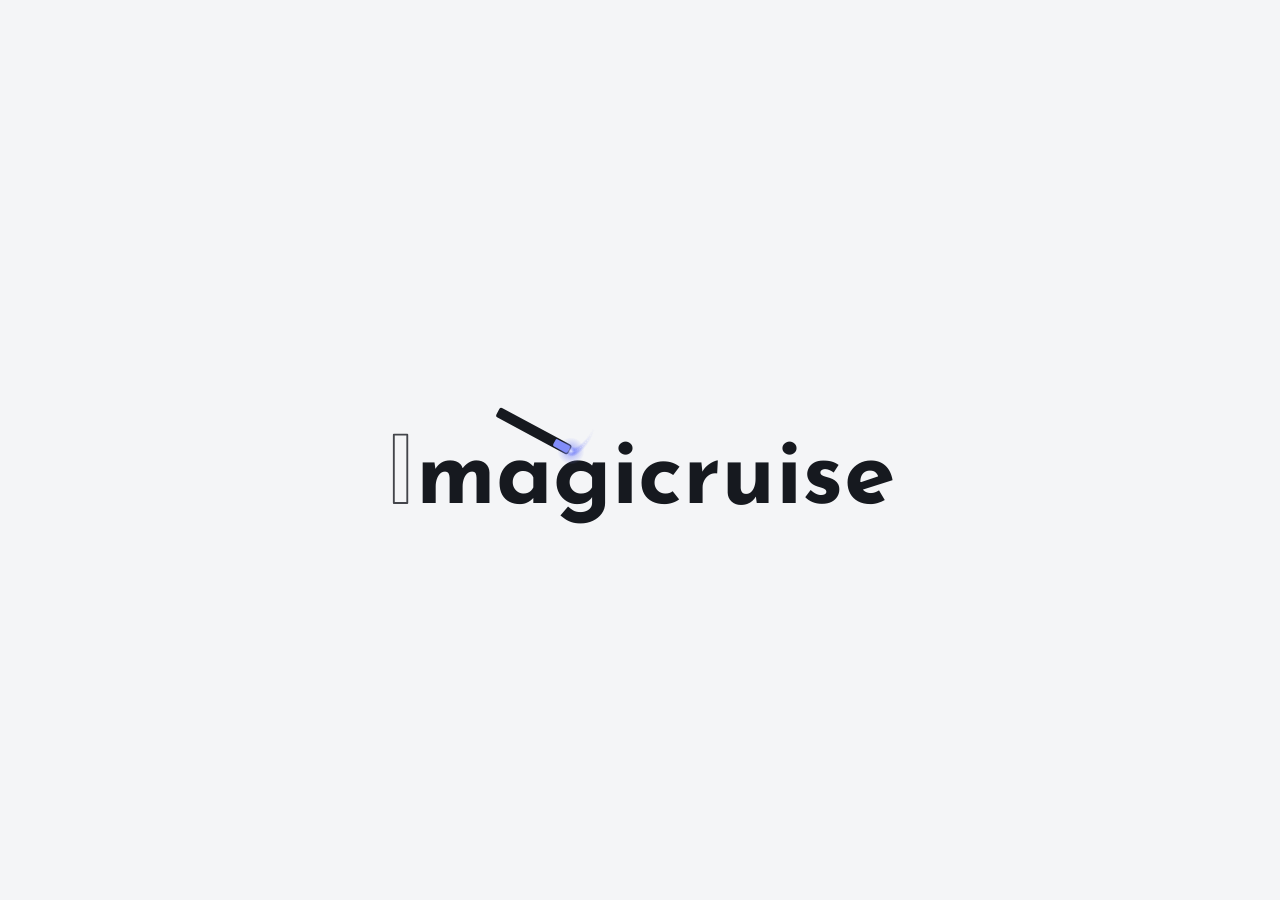
==== studio/index.html @ 133b2cc5 "App-Stand 6b2758a" ====
<!DOCTYPE html>
<html lang="de" data-marke="imagicruise">
<head>
<meta charset="utf-8">
<meta name="viewport" content="width=device-width, initial-scale=1, viewport-fit=cover, interactive-widget=resizes-content">
<!-- Das Studio lädt nichts von fremden Servern. Ausnahmen, nur auf Knopfdruck und nach Rückfrage: die Ortssuche bei OpenStreetMap, Infos zum Ort aus der Wikipedia und das Diktieren (Spracherkennung des Browsers).
     Dazu die eigene Webseite imagicruise.de: Die Android-App liest dort einmal am Tag version.json (Baustein aktualisieren, abschaltbar unter „Über“). -->
<meta http-equiv="Content-Security-Policy" content="default-src 'self'; script-src 'self'; style-src 'self' 'unsafe-inline'; img-src 'self' data: blob:; media-src 'self' blob:; font-src 'self'; connect-src 'self' https://nominatim.openstreetmap.org https://de.wikipedia.org https://imagicruise.de; frame-src 'self'; worker-src 'self'; manifest-src 'self'; object-src 'none'; base-uri 'self'; form-action 'none'">
<meta name="robots" content="noindex">
<meta name="theme-color" content="#ffffff">
<!--STUDIO-->
<title>Imagicruise Studio</title>
<link rel="icon" href="favicon.svg" type="image/svg+xml">
<link rel="apple-touch-icon" href="icons/icon-192.png">
<link rel="stylesheet" href="bausteine/design.css">
<link rel="stylesheet" href="bausteine/foto-auswahl.css">
<link rel="stylesheet" href="bausteine/aktualisieren.css">
<link rel="stylesheet" href="bausteine/textfeld.css">
<link rel="stylesheet" href="bausteine/ueber.css">
<link rel="stylesheet" href="bausteine/menue.css">
<link rel="stylesheet" href="studio.css">
<!-- Vorhang bis zum Startbildschirm (Baustein zauberstab): sofort die richtige Hintergrundfarbe, nichts blitzt auf -->
<script src="bausteine/zauberstab.js" data-vorhang="imagicruise"></script>
</head>
<body>
<header class="kopf">
  <!-- Vorn setzt der Baustein „menue“ Icon, Schriftzug und Untertitel (Name der Reise) ein, hinten den Knopf ⋮
       (Rundgang, Design, Hilfe, Über, App installieren) – gleich in allen Apps -->
  <span class="stand" id="stand" role="status" aria-live="polite"></span>
</header>

<main id="ansicht"><p class="lade">Imagicruise wird geladen …</p></main>
<noscript><p class="lade">Imagicruise braucht JavaScript.</p></noscript>

<!-- Ereignis bearbeiten -->
<dialog class="blatt" id="blatt" aria-labelledby="blatt-titel"></dialog>
<!-- Foto bearbeiten (bildbearbeitung.js) -->
<dialog class="blatt bildfenster" id="bild" aria-labelledby="bild-titel"></dialog>
<!-- KI-Hilfe: Frage für die eigene KI-App bauen, Antwort einfügen (kihilfe.js) -->
<dialog class="blatt" id="hilfe" aria-labelledby="hilfe-titel"></dialog>
<!-- Video zuschneiden (Baustein videoschnitt) -->
<dialog class="blatt bildfenster" id="video" aria-labelledby="video-titel"></dialog>
<!-- Als Status teilen (status.js, Baustein vorlagen) -->
<dialog class="blatt bildfenster" id="status" aria-labelledby="status-titel"></dialog>
<!-- Fenster „Neue Reise“ (Rückfragen selbst kommen aus dem Baustein design) -->
<dialog class="frage" id="frage"></dialog>
<!-- Vorschau des Reiseberichts -->
<dialog class="vorschau" id="vorschau" aria-label="Vorschau des Reiseberichts">
  <div class="vorschau-kopf">
    <b>Vorschau</b>
    <div class="umschalter" role="group" aria-label="Breite der Vorschau">
      <button type="button" data-a="vorschau-breite" data-breite="handy">Handy</button>
      <button type="button" data-a="vorschau-breite" data-breite="voll" class="an">Bildschirm</button>
    </div>
    <button type="button" class="ds-knopf ds-klein" data-a="vorschau-zu">Schließen</button>
  </div>
  <div class="vorschau-rahmen"><iframe id="vorschau-seite" title="Reisebericht" src="about:blank"></iframe></div>
</dialog>
<!-- Rundgang: erklärt beim ersten Besuch Schritt für Schritt die Ansicht (wie in Imagiclique) -->
<dialog class="rundgang" id="rundgang" aria-labelledby="rg-titel"><div class="rg-licht"></div><div class="rg-blase"></div></dialog>
<!-- Meldungen unten, Rückfragen und die Ladeanzeige legt der Baustein design (design.js) selbst an -->
<!-- Hilfetext für die Seite „Hilfe“ im Menü ⋮ (Baustein menue). data-schritt: welcher Abschnitt beim Öffnen aufgeklappt ist
     (1 Liste der Reisen, 2 Tage, 3 Reise, 4 Karte, 5 Fertigstellen; siehe hilfeSchritt() in studio.js). -->
<template id="hilfetext">
  <details data-schritt="1"><summary>Meine Reisen</summary><div class="im-in">
    <p>Hier stehen alle deine Reisen. <b>„Neue Reise“</b> braucht nur einen Titel und den Zeitraum; für jeden Tag entsteht eine eigene Seite.</p>
    <p>Zum Ausprobieren gibt es die <b>Beispielreise</b> durchs Mittelmeer. <b>„Reisepaket einlesen“</b> holt eine Reise von deinem anderen Gerät oder aus einer Sicherung.</p>
    <p>Der <b>Rundgang</b> („Rundgang starten“ im Menü ⋮ oben rechts) zeigt dir jede Ansicht Schritt für Schritt.</p>
  </div></details>
  <details data-schritt="2"><summary>Tage und Ereignisse</summary><div class="im-in">
    <p>Oben wählst du den <b>Tag</b>. Zu jedem Tag gehören ein Ort, ein paar Sätze und die <b>Ereignisse</b>: Sehenswürdigkeiten, Ausflüge, Essen und mehr.</p>
    <p>Am schnellsten geht es mit <b>„Fotos zum Tag“</b>: Imagicruise bündelt die Fotos nach der Aufnahmezeit zu Ereignissen und übernimmt den Aufnahmeort für die Karte, wenn das Foto einen hat. Ein Ereignis öffnest du durch Antippen; gespeichert wird von selbst.</p>
    <p>Liegt ein Tag außerhalb des Zeitraums oder ist er falsch entstanden, entfernst du ihn mit <b>„Tag löschen“</b> bzw. <b>„Tag leeren“</b>.</p>
  </div></details>
  <details data-schritt="3"><summary>Fotos und Videos</summary><div class="im-in">
    <p>Unter <b>„Reise“</b> wählst du alle Fotos der Reise auf einmal. Imagicruise verteilt sie nach dem Aufnahmedatum auf die Tage. Dort wählst du auch das <b>Titelbild</b>.</p>
    <p>Unter jedem Foto: Bildtext, Reihenfolge, der Stift für die <b>Bildbearbeitung</b> (drehen, zuschneiden, verbessern) und der Stern für das Titelbild.</p>
    <p>Zu einem Ereignis passt ein <b>kurzes Video</b> von höchstens einer Minute. Du wählst den Ausschnitt, Imagicruise verkleinert es.</p>
    <p>Aufnahmeort und Kameradaten werden nur gelesen, um Tag, Uhrzeit und Position vorzuschlagen. In den gespeicherten Fotos stehen sie nicht.</p>
  </div></details>
  <details data-schritt="4"><summary>Die Karte</summary><div class="im-in">
    <p>Die Karte zeigt jeden Tag und jedes Ereignis mit Position, verbunden in der Reihenfolge der Reise. Sie ist gezeichnet; es wird nichts aus dem Internet geladen.</p>
    <p>Eine Position setzt du beim Tag oder beim Ereignis: über <b>„Position suchen“</b> (OpenStreetMap, nach Rückfrage), <b>„Mein Standort“</b> oder als Koordinaten.</p>
    <p>Unter <b>„Strecken und Verkehrsmittel“</b> wählst du für jede Strecke, wie du dorthin gekommen bist: Schiff, Fähre, Flugzeug, Bahn, Bus, Auto, Wohnmobil, Motorrad, Fahrrad, zu Fuß oder Seilbahn. Ohne Wahl schätzt Imagicruise aus der Art der Reise und der Entfernung („Automatisch“). Jedes Verkehrsmittel hat auf der Karte seine eigene Linie und ein kleines Bild.</p>
    <p><b>„▶ Route abspielen“</b> lässt die Route Strecke für Strecke wachsen, das Verkehrsmittel fährt mit. Denselben Knopf gibt es im Reisebericht unter der großen Karte.</p>
    <p><b>Zoomen und Verschieben:</b> mit <b>+</b> und <b>−</b> an der Karte oder mit dem Mausrad, auf dem Handy mit zwei Fingern. Ziehen mit der Maus oder einem Finger verschiebt den Ausschnitt, <b>⤢</b> zeigt wieder die ganze Route. Ganz nah heran steht „Küsten und Orte hier nur ungefähr“ in der Karte: Die Kartendaten zeigen keine Straßen, und die Küste liegt dort oft einige hundert Meter daneben. Im Reisebericht muss man die Karte erst anklicken bzw. antippen, damit man die Seite weiter blättern kann.</p>
    <p><b>„✋ Punkte verschieben“:</b> Liegt eine Marke nicht dort, wo sie hingehört, schalte das ein und ziehe sie mit Maus oder Finger an die richtige Stelle – am besten nach dem Heranzoomen. Die neue Position gilt für den Tag bzw. das Ereignis der Marke. <b>„↶ Rückgängig“</b> holt die alte Position zurück.</p>
  </div></details>
  <details data-schritt="5"><summary>Fertigstellen und Reisebericht</summary><div class="im-in">
    <p>Die <b>Prüfliste</b> zeigt, was noch fehlt. Die <b>Vorschau</b> zeigt den Reisebericht als Handy oder als großen Bildschirm.</p>
    <p><b>„Reisebericht speichern“</b> liefert eine kleine Webseite in einer ZIP-Datei zum Weitergeben oder Hochladen. Wer die Adresse kennt, kann den Bericht lesen; Suchmaschinen werden gebeten, ihn nicht aufzunehmen.</p>
  </div></details>
  <details data-schritt="6"><summary>Sicherung und zweites Gerät</summary><div class="im-in">
    <p>Das <b>Reisepaket</b> (unter „Fertigstellen“) ist deine Sicherung und der Weg, eine Reise auf ein anderes Gerät zu bringen, z. B. vom Handy auf den PC. Speichere es zwischendurch immer wieder.</p>
    <p>Liest du ein Reisepaket ein, das du schon hast, gleicht Imagicruise beide Fassungen ab: Neueres bleibt erhalten.</p>
    <p><b>Android-App neu installieren:</b> Die Freigabe-Fassung der App lässt sich nicht über eine Test-Fassung installieren (Android meldet dann „App nicht installiert“). Speichere vorher jede Reise als Reisepaket, deinstalliere die alte App, installiere die neue und lies die Reisepakete wieder ein. Beim Deinstallieren gehen die Reisen in der App verloren.</p>
  </div></details>
  <details data-schritt="7"><summary>KI-Hilfe, Infos zum Ort, Diktieren</summary><div class="im-in">
    <p><b>KI-Hilfe:</b> Imagicruise baut eine Frage für deine eigene KI-App (z. B. ChatGPT). Du kopierst oder teilst sie, fügst die Antwort ein und übernimmst, was passt. Imagicruise selbst schickt nichts an eine KI.</p>
    <p><b>Infos zum Ort:</b> schlägt in der Wikipedia nach, was in der Nähe liegt. Übertragen wird nur der Name oder die Position, nur auf Knopfdruck.</p>
    <p><b>Diktieren:</b> schreibt mit, was du sprichst. Dafür nutzt der Browser seine Spracherkennung (bei Chrome verarbeitet Google das Gesprochene, bei Edge Microsoft).</p>
  </div></details>
</template>
<input type="file" id="datei-fotos" accept="image/*" multiple hidden>
<input type="file" id="datei-video" accept="video/mp4,video/quicktime,.mp4,.mov,.m4v" hidden>
<input type="file" id="datei-paket" accept=".zip,application/zip" hidden>

<script src="../abspieler/arten.js"></script>
<script src="../abspieler/karte.js"></script>
<script src="../abspieler/weltkarte.js"></script>
<script src="modell.js"></script>
<script src="abgleich.js"></script>
<script src="zip.js"></script>
<script src="bausteine/foto-daten.js"></script>
<script src="bausteine/foto-auswahl.js"></script>
<script src="fotos.js"></script>
<script src="paket.js"></script>
<script src="bausteine/bild-bearbeitung.js"></script>
<script src="bildbearbeitung.js"></script>
<script src="bausteine/orts-info.js"></script>
<script src="bausteine/ki-kern.js"></script>
<script src="kihilfe.js"></script>
<script src="bausteine/video-schnitt.js"></script>
<script src="fassung.js"></script>
<script src="bausteine/aktualisieren.js"></script>
<script src="bausteine/design.js"></script>
<script src="bausteine/textfeld.js"></script>
<script src="bausteine/ueber.js"></script>
<script src="bausteine/menue.js"></script>
<script src="speicher.js"></script>
<script src="bausteine/vorlagen.js"></script>
<script src="status.js"></script>
<script src="studio.js"></script>
</body>
</html>
---- studio/bausteine/design.css ----
/* Baustein „design“ – gemeinsame Farben, Abstände und die Schrift der Marke für alle Apps von Imagicosmos.
   Quelle: Repo imagicosmos/bausteine, design/design.css. VERSION = "1.1.1"
   In den Apps eine Kopie: NICHT VON HAND ÄNDERN, Änderungen im Repo bausteine machen und neu einbauen.

   Benutzen: als erstes Stylesheet einbinden und am <html> sagen, welche App es ist:
     <html lang="de" data-marke="imagiclique">   …   <link rel="stylesheet" href="bausteine/design.css">
   Hell oder Dunkel: <html data-theme="dark"> (setzt der Baustein „menue“). Ohne data-theme gilt Hell.
   Alle Werte sind CSS-Variablen mit --ds-…; die App benutzt nur diese (oder leitet ihre eigenen Namen davon ab).
   Die anderen Bausteine (menue, fotoauswahl, aktualisieren) lesen sie von selbst.
   Ab 1.1.0 auch die gemeinsamen Bedienteile (unten): Knöpfe (.ds-knopf) sowie Meldung, Rückfrage und Ladeanzeige
   (gestaltet hier, gesteuert von design.js: ImagicosmosDesign.melden / fragen / arbeit).

   Grautöne, Abstände, Ecken und Schatten sind in allen Apps gleich. Je App verschieden sind nur
   Akzentfarbe und Farbverlauf des Schriftzugs (wie das Logo der jeweiligen Webseite, imagicosmos/marke). */

/* Schrift des Schriftzugs: Josefin Sans 700 (SIL Open Font License 1.1, Text in OFL-josefin-sans.txt) */
@font-face{ font-family:"Josefin Sans"; font-style:normal; font-weight:700; font-display:swap;
  src:url("josefin-sans-latin-700-normal.woff2") format("woff2"); }

/* ---------- Gleich in allen Apps: Hell ---------- */
:root{
  --ds-grund:#f4f5f7; --ds-flaeche:#ffffff; --ds-flaeche2:#eceef2; --ds-linie:#d9dce3; --ds-feldrand:#b4b9c4;
  --ds-text:#16191f; --ds-text2:#3a3f4b; --ds-leise:#596070;
  --ds-ok:#15803d; --ds-ok-zart:#dcfce7; --ds-warn:#92400e; --ds-warn-zart:#fef3c7; --ds-fehler:#b91c1c; --ds-fehler-zart:#fee2e2;
  --ds-voll-ok:#15803d; --ds-voll-fehler:#b91c1c;      /* Flächen mit weißer Schrift (Meldungen), auch im Dunkeln kräftig */
  --ds-radius:14px; --ds-radius-klein:9px; --ds-radius-rund:999px;
  --ds-abstand-1:4px; --ds-abstand-2:8px; --ds-abstand-3:12px; --ds-abstand-4:16px; --ds-abstand-5:24px; --ds-abstand-6:32px;
  --ds-schatten:0 1px 2px rgba(16,18,24,.06), 0 6px 20px rgba(16,18,24,.08);
  --ds-schatten-gross:0 12px 32px rgba(16,18,24,.18);
  --ds-druck:brightness(.94);                             /* Wirkung beim Antippen */
  --ds-schrift:"Segoe UI", system-ui, -apple-system, Roboto, "Helvetica Neue", Arial, sans-serif;
  --ds-schrift-marke:"Josefin Sans", var(--ds-schrift);
  --ds-schrift-titel:"Josefin Sans", var(--ds-schrift);  /* Überschriften (h1, h2) in der Schrift der Marke */
  --ds-schrift-mono:Consolas, "Cascadia Mono", "Courier New", monospace;
  color-scheme:light;
}
/* ---------- Gleich in allen Apps: Dunkel ---------- */
:root[data-theme=dark]{
  --ds-grund:#0f1115; --ds-flaeche:#171a20; --ds-flaeche2:#20242c; --ds-linie:#2d323c; --ds-feldrand:#4a5160;
  --ds-text:#eceef2; --ds-text2:#c8ccd5; --ds-leise:#9aa1ae;
  --ds-ok:#4ade80; --ds-ok-zart:#12331f; --ds-warn:#fbbf24; --ds-warn-zart:#3a2c0a; --ds-fehler:#f87171; --ds-fehler-zart:#3b1515;
  --ds-schatten:0 1px 2px rgba(0,0,0,.3), 0 6px 20px rgba(0,0,0,.35);
  --ds-schatten-gross:0 12px 32px rgba(0,0,0,.45);
  --ds-druck:brightness(1.25);
  color-scheme:dark;
}

/* ---------- Je App: Akzent und Schriftzug (--ds-marke2 → --ds-marke3 = Farbverlauf des farbigen Teils) ----------
   --ds-akzent: Knöpfe, Links, Auswahl · --ds-akzent2: kräftiger (Text in Akzentfarbe, Hover) · --ds-akzent-zart: Hintergrund
   von Auswahl und Hinweisen · --ds-akzent-text: Schrift auf --ds-akzent.
   Ohne data-marke gilt Imagicosmos (Nachtviolett). */
:root, :root[data-marke=imagicosmos]{
  --ds-akzent:#6d28d9; --ds-akzent2:#5b21b6; --ds-akzent-zart:#ede9fe; --ds-akzent-text:#ffffff; --ds-marke2:#6d28d9; --ds-marke3:#7c3aed; }
:root[data-theme=dark], :root[data-marke=imagicosmos][data-theme=dark]{
  --ds-akzent:#a78bfa; --ds-akzent2:#c4b5fd; --ds-akzent-zart:#2a1f4a; --ds-akzent-text:#120a24; --ds-marke2:#a78bfa; --ds-marke3:#c4b5fd; }

:root[data-marke=imagichron]{          /* Bernstein */
  --ds-akzent:#c2410c; --ds-akzent2:#9a3412; --ds-akzent-zart:#ffe8db; --ds-akzent-text:#ffffff; --ds-marke2:#c9460b; --ds-marke3:#e8590c; }
:root[data-marke=imagichron][data-theme=dark]{
  --ds-akzent:#fb923c; --ds-akzent2:#fdba74; --ds-akzent-zart:#3a1d0b; --ds-akzent-text:#1c0d03; --ds-marke2:#f59e0b; --ds-marke3:#fbbf24; }

:root[data-marke=imagicoll]{           /* Petrol */
  --ds-akzent:#0e7490; --ds-akzent2:#155e75; --ds-akzent-zart:#d7f1f6; --ds-akzent-text:#ffffff; --ds-marke2:#0e7490; --ds-marke3:#0891b2; }
:root[data-marke=imagicoll][data-theme=dark]{
  --ds-akzent:#22d3ee; --ds-akzent2:#67e8f9; --ds-akzent-zart:#0b2f38; --ds-akzent-text:#04161b; --ds-marke2:#22d3ee; --ds-marke3:#67e8f9; }

:root[data-marke=imagiclique]{         /* Grün */
  --ds-akzent:#15803d; --ds-akzent2:#166534; --ds-akzent-zart:#d9f5e3; --ds-akzent-text:#ffffff; --ds-marke2:#15803d; --ds-marke3:#16a34a; }
:root[data-marke=imagiclique][data-theme=dark]{
  --ds-akzent:#4ade80; --ds-akzent2:#86efac; --ds-akzent-zart:#12331f; --ds-akzent-text:#04220e; --ds-marke2:#4ade80; --ds-marke3:#86efac; }

:root[data-marke=imagicruise]{         /* Marine */
  --ds-akzent:#4338ca; --ds-akzent2:#312e81; --ds-akzent-zart:#e3e5fb; --ds-akzent-text:#ffffff; --ds-marke2:#4338ca; --ds-marke3:#6366f1; }
:root[data-marke=imagicruise][data-theme=dark]{
  --ds-akzent:#818cf8; --ds-akzent2:#c7d2fe; --ds-akzent-zart:#272a5c; --ds-akzent-text:#0f1024; --ds-marke2:#a5b4fc; --ds-marke3:#c7d2fe; }

/* ========== Gemeinsame Bedienteile (ab 1.1.0) ==========
   Knöpfe: <button class="ds-knopf">Speichern</button> · ds-zweit (umrandet) · ds-gefahr (Löschen) · ds-klein · ds-voll (ganze Breite).
   Besondere Knöpfe einer App (Kacheln, Emoji, runde Knöpfe unten) bleiben in der App. */
.ds-knopf{ display:inline-flex; align-items:center; justify-content:center; gap:var(--ds-abstand-2); min-height:44px; padding:9px 16px;
  border-radius:var(--ds-radius-klein); border:1px solid var(--ds-akzent); background:var(--ds-akzent); color:var(--ds-akzent-text);
  font:600 15px/1.2 var(--ds-schrift); text-decoration:none; cursor:pointer; -webkit-tap-highlight-color:transparent; }
.ds-knopf:hover{ background:var(--ds-akzent2); border-color:var(--ds-akzent2); }
.ds-knopf:active{ filter:var(--ds-druck); }
.ds-knopf:focus-visible{ outline:3px solid var(--ds-akzent); outline-offset:2px; }
.ds-knopf.ds-zweit{ background:var(--ds-flaeche); color:var(--ds-akzent2); border-color:var(--ds-feldrand); }
.ds-knopf.ds-zweit:hover{ background:var(--ds-akzent-zart); }
.ds-knopf.ds-gefahr{ background:var(--ds-flaeche); color:var(--ds-fehler); border-color:var(--ds-fehler); }
.ds-knopf.ds-gefahr:hover{ background:var(--ds-fehler-zart); }
.ds-knopf.ds-klein{ min-height:36px; padding:5px 12px; font-size:13.5px; }
.ds-knopf.ds-voll{ display:flex; width:100%; }
.ds-knopf:disabled, .ds-knopf[aria-disabled=true]{ opacity:.5; cursor:not-allowed; filter:none; }
.ds-knoepfe{ display:flex; flex-wrap:wrap; gap:var(--ds-abstand-2); }

/* Meldung unten („Gespeichert“): höchstens drei übereinander, Fehler rot. Abstand nach unten über --ds-meldung-unten
   (z. B. wenn die App unten eine Knopfleiste hat). Liegt in der obersten Ebene (popover), also auch über offenen Fenstern. */
.ds-meldungen{ position:fixed; inset:auto; left:50%; bottom:calc(var(--ds-meldung-unten, 16px) + env(safe-area-inset-bottom));
  transform:translateX(-50%); margin:0; padding:0; border:0; background:none; color:inherit; overflow:visible;
  display:grid; gap:var(--ds-abstand-2); justify-items:center; width:min(520px, calc(100vw - 24px)); pointer-events:none; z-index:1000; }
.ds-meldungen:empty{ display:none; }
.ds-meldung{ background:#20242c; color:#fff; border-radius:var(--ds-radius-klein); padding:10px 14px; box-shadow:var(--ds-schatten-gross);
  font:14px/1.4 var(--ds-schrift); max-width:100%; text-align:center; overflow-wrap:anywhere; white-space:pre-line; pointer-events:auto;
  animation:ds-rein .18s ease-out; }
:root[data-theme=dark] .ds-meldung{ background:#2d323c; outline:1px solid #4a5160; }
.ds-meldung.ds-fehler{ background:var(--ds-voll-fehler); outline:0; }
.ds-meldung.ds-ok{ background:var(--ds-voll-ok); outline:0; }
@keyframes ds-rein{ from{ opacity:0; transform:translateY(6px); } }

/* Rückfrage („Wirklich löschen?“), auf Wunsch mit Eingabefeld */
.ds-frage{ width:min(440px, calc(100vw - 28px)); max-height:calc(100dvh - 40px); padding:0; border:0; border-radius:var(--ds-radius);
  background:var(--ds-flaeche); color:var(--ds-text); box-shadow:var(--ds-schatten-gross); font:16px/1.5 var(--ds-schrift); }
.ds-frage::backdrop{ background:rgba(10,12,16,.5); }
.ds-frage form{ display:grid; gap:var(--ds-abstand-4); padding:var(--ds-abstand-5) 20px 18px; margin:0; }
.ds-frage h2{ margin:0; font:700 1.1rem/1.25 var(--ds-schrift-titel); }
.ds-frage p{ margin:0; white-space:pre-line; overflow-wrap:anywhere; }
.ds-frage input{ font:inherit; color:inherit; width:100%; box-sizing:border-box; min-height:44px; padding:9px 12px;
  border:1px solid var(--ds-feldrand); border-radius:var(--ds-radius-klein); background:var(--ds-flaeche); }
.ds-frage input:focus{ outline:2px solid var(--ds-akzent); outline-offset:0; border-color:var(--ds-akzent); }
.ds-frage .ds-knoepfe{ justify-content:flex-end; }

/* Ladeanzeige bei längeren Arbeiten: Kreisel, Text, auf Wunsch Balken („3 von 20“) */
.ds-arbeit{ position:fixed; inset:0; width:auto; height:auto; max-width:none; max-height:none; margin:0; border:0; padding:20px;
  background:rgba(10,12,16,.55); display:grid; place-items:center; z-index:1000; color:var(--ds-text); }
.ds-arbeit:not(:popover-open)[popover]{ display:none; }
.ds-arbeit[hidden]{ display:none; }
.ds-arbeit > div{ background:var(--ds-flaeche); border-radius:var(--ds-radius); padding:22px; width:min(380px, 100%); box-sizing:border-box;
  display:grid; gap:var(--ds-abstand-3); justify-items:center; text-align:center; box-shadow:var(--ds-schatten-gross); font:15px/1.45 var(--ds-schrift); }
.ds-arbeit p{ margin:0; overflow-wrap:anywhere; }
.ds-arbeit progress{ width:100%; height:10px; accent-color:var(--ds-akzent); }
.ds-kreisel{ width:34px; height:34px; border-radius:50%; border:4px solid var(--ds-akzent-zart); border-top-color:var(--ds-akzent);
  animation:ds-drehen 1s linear infinite; box-sizing:border-box; }
@keyframes ds-drehen{ to{ transform:rotate(360deg); } }
@media (prefers-reduced-motion: reduce){ .ds-meldung{ animation:none; } .ds-kreisel{ animation-duration:2.5s; } }
---- studio/bausteine/foto-auswahl.css ----
/* Baustein „fotoauswahl“ – Gestaltung. Quelle: Repo imagicosmos/bausteine, fotoauswahl/foto-auswahl.css.
   In den Apps eine Kopie: NICHT VON HAND ÄNDERN. Farben passt jede App über die Variablen --fa-… an
   (z. B. in ihrem eigenen Stylesheet: .fa-fenster{ --fa-akzent:#15803d; }). Seit 1.1.0: Mit dem Baustein „design“ (--ds-…)
   kommen die Farben von dort, die App muss nichts weitergeben; die Werte hinter dem Komma gelten nur ohne „design“. */
.fa-fenster{
  --fa-akzent:var(--ds-akzent, #4338ca); --fa-akzent-text:var(--ds-akzent-text, #ffffff); --fa-grund:var(--ds-grund, #f4f5f9);
  --fa-flaeche:var(--ds-flaeche, #ffffff); --fa-text:var(--ds-text, #15182c); --fa-leise:var(--ds-leise, #555a70); --fa-linie:var(--ds-linie, #d9dbe6);
  position:fixed; inset:0; width:100vw; height:100vh; height:100dvh; max-width:none; max-height:none; margin:0; padding:0; border:0;
  background:var(--fa-grund); color:var(--fa-text); font:inherit; overflow:hidden;
}
.fa-fenster[open]{ display:flex; flex-direction:column; }
.fa-fenster::backdrop{ background:rgba(0,0,0,.5); }
.fa-kopf{ flex:none; display:flex; align-items:center; gap:10px; padding:calc(8px + env(safe-area-inset-top)) 12px 8px; background:var(--fa-flaeche); border-bottom:1px solid var(--fa-linie); }
.fa-kopf h2{ flex:1; min-width:0; margin:0; font-size:1.05rem; line-height:1.2; white-space:nowrap; overflow:hidden; text-overflow:ellipsis; }
.fa-zahl{ flex:0 1 auto; min-width:0; font-size:.85rem; line-height:1.2; color:var(--fa-leise); text-align:right; }   /* darf umbrechen, damit „Übernehmen“ immer sichtbar bleibt */
.fa-fenster button{ font:inherit; cursor:pointer; }
.fa-zu{ flex:none; width:44px; height:44px; border-radius:50%; border:1px solid var(--fa-linie); background:var(--fa-flaeche); color:var(--fa-text); font-size:1.1rem; }
.fa-fertig{ flex:none; min-height:44px; padding:8px 16px; border-radius:9px; border:1px solid var(--fa-akzent); background:var(--fa-akzent); color:var(--fa-akzent-text); font-weight:600; }
.fa-fertig:disabled{ opacity:.45; cursor:default; }
.fa-leiste{ flex:none; display:flex; flex-wrap:wrap; align-items:center; gap:8px; padding:8px 12px; background:var(--fa-flaeche); border-bottom:1px solid var(--fa-linie); }
.fa-leiste[hidden]{ display:none; }
.fa-leiste button{ min-height:36px; padding:5px 12px; border-radius:9px; border:1px solid var(--fa-linie); background:var(--fa-flaeche); color:var(--fa-akzent); font-weight:600; font-size:.9rem; }
.fa-leise{ color:var(--fa-leise); font-size:.9rem; }
.fa-inhalt{ flex:1; min-height:0; overflow-y:auto; overscroll-behavior:contain; padding:0 0 calc(16px + env(safe-area-inset-bottom)); outline:none; position:relative; }
.fa-hinweis{ margin:40px 20px; text-align:center; color:var(--fa-leise); }
.fa-tag{ content-visibility:auto; contain-intrinsic-size:auto 320px; }
.fa-tagkopf{ display:flex; align-items:center; gap:10px; padding:14px 12px 6px; }
.fa-tagkopf h3{ flex:1; margin:0; font-size:.95rem; font-weight:600; }
.fa-tagzahl{ font-weight:400; color:var(--fa-leise); margin-left:4px; }
.fa-im-zeitraum .fa-tagkopf h3{ color:var(--fa-akzent); }
.fa-alle{ flex:none; min-height:36px; padding:4px 12px; border-radius:18px; border:1px solid var(--fa-linie); background:var(--fa-flaeche); color:var(--fa-akzent); font-size:.85rem; font-weight:600; }
.fa-raster{ display:grid; grid-template-columns:repeat(auto-fill,minmax(96px,1fr)); gap:3px; padding:0 3px; }
.fa-bild{ position:relative; display:block; aspect-ratio:1; padding:0; border:0; background:var(--fa-linie); overflow:hidden; -webkit-tap-highlight-color:transparent; }
.fa-bild img{ display:block; width:100%; height:100%; object-fit:cover; transition:transform .12s; -webkit-user-select:none; user-select:none; pointer-events:none; }
.fa-bild img:not([src]){ visibility:hidden; }
.fa-haken{ position:absolute; top:6px; right:6px; width:24px; height:24px; border-radius:50%; border:2px solid #fff; background:rgba(0,0,0,.28); color:transparent;
  display:flex; align-items:center; justify-content:center; font-size:.85rem; font-weight:700; line-height:1; box-shadow:0 0 0 1px rgba(0,0,0,.25); }
.fa-bild.fa-an{ background:var(--fa-akzent); }
.fa-bild.fa-an img{ transform:scale(.84); border-radius:6px; }
.fa-bild.fa-an .fa-haken{ background:var(--fa-akzent); color:var(--fa-akzent-text); box-shadow:none; }
.fa-bild:focus-visible, .fa-fenster button:focus-visible{ outline:3px solid var(--fa-akzent); outline-offset:2px; }
.fa-bild:focus-visible{ outline-offset:-3px; z-index:1; }
.fa-voll .fa-bild:not(.fa-an){ opacity:.5; }
/* Videos (ab 1.2.0): ▶ und Länge unten links, Filter „Alle · Fotos · Videos“ in der Leiste */
.fa-dauer{ position:absolute; left:5px; bottom:5px; padding:2px 6px; border-radius:6px; background:rgba(0,0,0,.6); color:#fff; font-size:.75rem; font-weight:600; line-height:1.3; pointer-events:none; }
.fa-filter{ display:inline-flex; border:1px solid var(--fa-linie); border-radius:9px; overflow:hidden; }
.fa-leiste .fa-filter button{ border:0; border-radius:0; min-height:36px; color:var(--fa-text); font-weight:500; }
.fa-leiste .fa-filter button + button{ border-left:1px solid var(--fa-linie); }
.fa-leiste .fa-filter .fa-art-an{ background:var(--fa-akzent); color:var(--fa-akzent-text); font-weight:600; }
@media (min-width:900px){ .fa-raster{ grid-template-columns:repeat(auto-fill,minmax(132px,1fr)); } .fa-kopf, .fa-leiste, .fa-tagkopf{ padding-left:20px; padding-right:20px; } .fa-raster{ padding:0 20px; } }
@media (prefers-reduced-motion:reduce){ .fa-bild img{ transition:none; } }
---- studio/bausteine/aktualisieren.css ----
/* Baustein „aktualisieren“ – Gestaltung des Hinweises. Quelle: Repo imagicosmos/bausteine, aktualisieren/aktualisieren.css.
   In den Apps eine Kopie: NICHT VON HAND ÄNDERN. Farben passt jede App über die Variablen --ia-… an
   (z. B. in ihrem eigenen Stylesheet: .ia-hinweis{ --ia-akzent:#15803d; }). Seit 1.1.0: Mit dem Baustein „design“ (--ds-…)
   kommen die Farben von dort, die App muss nichts weitergeben; die Werte hinter dem Komma gelten nur ohne „design“. */
.ia-hinweis{
  --ia-akzent:var(--ds-akzent, #4338ca); --ia-akzent-text:var(--ds-akzent-text, #ffffff); --ia-flaeche:var(--ds-flaeche, #ffffff);
  --ia-text:var(--ds-text, #15182c); --ia-leise:var(--ds-leise, #555a70); --ia-linie:var(--ds-linie, #d9dbe6);
  position:fixed; left:12px; right:12px; bottom:calc(12px + env(safe-area-inset-bottom)); z-index:2147483000;
  max-width:520px; margin:0 auto; padding:14px 16px; box-sizing:border-box;
  background:var(--ia-flaeche); color:var(--ia-text); border:1px solid var(--ia-linie); border-left:5px solid var(--ia-akzent);
  border-radius:12px; box-shadow:0 8px 28px rgba(0,0,0,.18); font:inherit; line-height:1.4;
}
.ia-titel{ display:block; font-size:1rem; margin-bottom:4px; }
.ia-text{ margin:0 0 12px; font-size:.92rem; color:var(--ia-leise); }
.ia-knoepfe{ display:flex; flex-wrap:wrap; gap:8px; justify-content:flex-end; }
.ia-hinweis .ia-los, .ia-hinweis .ia-spaeter{
  display:inline-flex; align-items:center; min-height:44px; padding:8px 16px; border-radius:9px; box-sizing:border-box;
  font:inherit; font-weight:600; text-decoration:none; cursor:pointer;
}
.ia-hinweis .ia-los{ background:var(--ia-akzent); color:var(--ia-akzent-text); border:1px solid var(--ia-akzent); }
.ia-hinweis .ia-spaeter{ background:var(--ia-flaeche); color:var(--ia-akzent); border:1px solid var(--ia-linie); }
.ia-schalter{ display:flex; align-items:flex-start; gap:8px; cursor:pointer; }
.ia-schalter input{ width:20px; height:20px; margin:2px 0 0; flex:none; accent-color:var(--ia-akzent, #4338ca); }
---- studio/bausteine/textfeld.css ----
/* Baustein „textfeld“ – Gestaltung. Quelle: Repo imagicosmos/bausteine, textfeld/textfeld.css.
   In den Apps eine Kopie: NICHT VON HAND ÄNDERN. Farben aus dem Baustein design (--ds-…), sonst feste Grundwerte;
   eine App ohne design kann --tf-… setzen. */
.tf{ margin:0 0 var(--ds-abstand-3, 12px); }
.tf-kopf{ display:flex; align-items:center; justify-content:space-between; gap:8px; flex-wrap:wrap; margin-bottom:6px; }
.tf-name{ font-size:.9rem; font-weight:600; color:var(--tf-leise, var(--ds-leise, #596070)); }
.tf-knoepfe{ display:flex; flex-wrap:wrap; gap:6px; margin-left:auto; }
.tf-knopf{ display:inline-flex; align-items:center; gap:5px; min-height:34px; padding:5px 12px; font:inherit; font-size:.85rem; cursor:pointer;
  color:var(--tf-text, var(--ds-text, #16191f)); background:var(--tf-flaeche2, var(--ds-flaeche2, #eceef2));
  border:1px solid var(--tf-linie, var(--ds-linie, #d9dce3)); border-radius:var(--ds-radius-rund, 999px); -webkit-tap-highlight-color:transparent; }
.tf-knopf:active{ filter:var(--ds-druck, brightness(.94)); }
.tf-sym{ width:15px; height:15px; flex:none; }
.tf-diktat.tf-an{ color:var(--tf-fehler, var(--ds-fehler, #b91c1c)); background:var(--tf-fehler-zart, var(--ds-fehler-zart, #fee2e2));
  border-color:var(--tf-fehler, var(--ds-fehler, #b91c1c)); }
.tf-diktat.tf-an .tf-sym{ animation:tf-puls 1.2s ease-in-out infinite; }
@keyframes tf-puls{ 50%{ opacity:.35; } }
@media (prefers-reduced-motion: reduce){ .tf-diktat.tf-an .tf-sym{ animation:none; } }
.tf-feld{ display:block; width:100%; box-sizing:border-box; min-height:44px; padding:9px 11px; font:inherit; line-height:1.45;
  color:var(--tf-text, var(--ds-text, #16191f)); background:var(--tf-flaeche, var(--ds-flaeche, #ffffff));
  border:1px solid var(--tf-feldrand, var(--ds-feldrand, #b4b9c4)); border-radius:var(--ds-radius-klein, 9px); }
textarea.tf-feld{ min-height:110px; resize:vertical; }
.tf-feld:focus{ outline:none; border-color:var(--tf-akzent, var(--ds-akzent, #6d28d9)); box-shadow:0 0 0 3px var(--tf-akzent-zart, var(--ds-akzent-zart, #ede9fe)); }
.tf-feld::placeholder{ color:var(--tf-leise, var(--ds-leise, #596070)); opacity:.8; }
.tf-zaehler{ margin-top:4px; text-align:right; font-size:.8rem; color:var(--tf-leise, var(--ds-leise, #596070)); }
.tf-zaehler[data-stufe="fast"]{ color:var(--tf-warn, var(--ds-warn, #92400e)); }
.tf-zaehler[data-stufe="zuviel"]{ color:var(--tf-fehler, var(--ds-fehler, #b91c1c)); font-weight:600; }
---- studio/bausteine/ueber.css ----
/* Baustein „ueber“ – Gestaltung des Inhalts der Seite „Über …“. Quelle: Repo imagicosmos/bausteine, ueber/ueber.css.
   In den Apps eine Kopie: NICHT VON HAND ÄNDERN. Farben: die Variablen --im-… des Bausteins menue, sonst die des Bausteins
   design (--ds-…), sonst feste Grundwerte. Klassen wie bisher im Baustein menue (im-…), damit Apps und Tests unverändert bleiben. */
.im-ueber-inhalt .im-karte{ background:var(--im-flaeche, var(--ds-flaeche, #ffffff)); border:1px solid var(--im-linie, var(--ds-linie, #d5d9e2)); border-radius:16px;
  padding:14px; margin-top:12px; font-size:13.5px; line-height:1.55; color:var(--im-text2, var(--ds-text2, #3a3f55)); }
.im-ueber-inhalt .im-karte h3{ margin:0 0 8px; font-size:15px; color:var(--im-text, var(--ds-text, #15182c)); }
.im-ueber-inhalt .im-karte ul{ margin:0; padding-left:20px; }
.im-ueber-inhalt .im-karte li{ margin:0 0 4px; }
.im-ueber-inhalt [hidden]{ display:none !important; }
.im-ueber-inhalt .im-ueber-kopf{ text-align:center; padding:26px 0 6px; }
.im-ueber-inhalt .im-marke{ font-size:38px; font-weight:700; line-height:1.1; font-family:var(--im-markenschrift, var(--ds-schrift-marke, inherit)); color:var(--im-marke, var(--ds-text, #15182c)); }  /* ohne --im-markenschrift: Schrift der Seite */
.im-ueber-inhalt .im-marke b{ font-weight:inherit; background:linear-gradient(90deg, var(--im-marke2, var(--ds-marke2, #4338ca)), var(--im-marke3, var(--ds-marke3, var(--im-marke2, var(--ds-marke2, #4338ca)))));
  -webkit-background-clip:text; background-clip:text; color:transparent; }
.im-ueber-inhalt .im-ueber-kopf p{ color:var(--im-leise, var(--ds-leise, #5b6075)); font-size:13.5px; margin:8px 0 0; }
.im-ueber-inhalt .im-zeile{ display:flex; justify-content:space-between; gap:12px; padding:5px 0; }
.im-ueber-inhalt .im-zeile span:first-child{ color:var(--im-leise, var(--ds-leise, #5b6075)); }
.im-ueber-inhalt .im-zeile span:last-child{ text-align:right; color:var(--im-text, var(--ds-text, #15182c)); }
.im-ueber-inhalt .im-knoepfe{ display:flex; flex-wrap:wrap; gap:8px; margin-top:10px; }
.im-ueber-inhalt .im-btn{ flex:1 1 140px; display:inline-flex; align-items:center; justify-content:center; gap:8px; min-height:46px; padding:11px 10px;
  background:var(--im-flaeche2, var(--ds-flaeche2, #eceff4)); color:var(--im-text, var(--ds-text, #15182c)); border:1px solid var(--im-linie, var(--ds-linie, #d5d9e2)); border-radius:14px; font:inherit; font-size:14px; cursor:pointer; }
.im-ueber-inhalt .im-btn:active{ filter:var(--im-druck, var(--ds-druck, brightness(.94))); }
.im-ueber-inhalt .im-btn:disabled{ opacity:.6; cursor:default; }
.im-ueber-inhalt .im-meldung{ margin:10px 0 0; color:var(--im-text, var(--ds-text, #15182c)); }
.im-ueber-inhalt .im-schalter{ margin-top:12px; color:var(--im-text, var(--ds-text, #15182c)); }
.im-ueber-inhalt .im-schalter input{ accent-color:var(--im-akzent, var(--ds-akzent, #4338ca)); }
---- studio/bausteine/menue.css ----
/* Baustein „menue“ – Gestaltung von Menü, Hilfe und „Über“. Quelle: Repo imagicosmos/bausteine, menue/menue.css.
   In den Apps eine Kopie: NICHT VON HAND ÄNDERN. Farben und Schrift der Marke (--im-markenschrift) passt jede App über die Variablen --im-… an,
   in ihrem eigenen Stylesheet, z. B.:
   .im-knopf, .im-menue, .im-seite { --im-akzent:var(--acc); --im-flaeche:var(--surf); … }
   Seit 1.2.0: Ist der Baustein „design“ eingebunden (Variablen --ds-…), kommen alle Farben und die Schrift der Marke
   von dort; die App muss dann nichts weitergeben. Die Werte hinter dem Komma gelten nur ohne „design“.
   Die Grundwerte unten haben keine Gewichtung (:where), damit die Angaben der App immer gewinnen. */
:where(.im-knopf, .im-menue, .im-seite, .im-kopfleiste){
  --im-grund:var(--ds-grund, #f3f5f8); --im-flaeche:var(--ds-flaeche, #ffffff); --im-flaeche2:var(--ds-flaeche2, #eceff4); --im-linie:var(--ds-linie, #d5d9e2);
  --im-text:var(--ds-text, #15182c); --im-text2:var(--ds-text2, #3a3f55); --im-leise:var(--ds-leise, #5b6075);
  --im-akzent:var(--ds-akzent, #4338ca); --im-akzent-zart:var(--ds-akzent-zart, #e3e1fb); --im-akzent-text:var(--ds-akzent-text, #ffffff);
  --im-marke:var(--ds-text, #15182c); --im-marke2:var(--ds-marke2, #4338ca); --im-marke3:var(--ds-marke3, var(--im-marke2));
  --im-druck:var(--ds-druck, brightness(.94)); --im-schatten:var(--ds-schatten-gross, 0 12px 32px rgba(0,0,0,.18));
  --im-markenschrift:var(--ds-schrift-marke);
}
:where(:root[data-theme=dark]) :where(.im-knopf, .im-menue, .im-seite, .im-kopfleiste){
  --im-grund:var(--ds-grund, #0f1115); --im-flaeche:var(--ds-flaeche, #171a21); --im-flaeche2:var(--ds-flaeche2, #1f232c); --im-linie:var(--ds-linie, #2d323d);
  --im-text:var(--ds-text, #eceef3); --im-text2:var(--ds-text2, #c7cbd6); --im-leise:var(--ds-leise, #9aa0b0);
  --im-akzent:var(--ds-akzent, #a5b4fc); --im-akzent-zart:var(--ds-akzent-zart, #25264a); --im-akzent-text:var(--ds-akzent-text, #0f1115);
  --im-marke:var(--ds-text, #f5f2ea); --im-marke2:var(--ds-marke2, #a5b4fc); --im-marke3:var(--ds-marke3, var(--im-marke2));
  --im-druck:var(--ds-druck, brightness(1.25)); --im-schatten:var(--ds-schatten-gross, 0 12px 32px rgba(0,0,0,.45));
}
.im-menue[hidden], .im-seite[hidden], .im-menue [hidden], .im-seite [hidden]{ display:none !important; }

.im-sym{ width:22px; height:22px; flex:none; fill:none; stroke:currentColor; stroke-width:1.9; stroke-linecap:round; stroke-linejoin:round; }
.im-ibtn{ width:42px; height:42px; border-radius:50%; border:0; background:none; color:var(--im-text); display:grid; place-items:center;
  padding:0; flex:none; cursor:pointer; font:inherit; -webkit-tap-highlight-color:transparent; }
.im-ibtn:active{ background:var(--im-flaeche2); }

/* Menü */
.im-menue{ position:fixed; z-index:22; top:56px; right:8px; min-width:230px; max-width:calc(100vw - 16px); box-sizing:border-box;
  background:var(--im-flaeche2); color:var(--im-text); border:1px solid var(--im-linie); border-radius:16px; padding:6px;
  box-shadow:var(--im-schatten); font-family:inherit; }
.im-menue .im-punkt{ display:flex; align-items:center; gap:12px; width:100%; background:none; border:0; border-radius:10px;
  padding:12px; font:inherit; font-size:15px; color:inherit; text-align:left; cursor:pointer; -webkit-tap-highlight-color:transparent; }
.im-menue .im-punkt:active{ filter:var(--im-druck); background:var(--im-flaeche); }
.im-menue .im-titel{ font-size:12px; color:var(--im-leise); padding:8px 12px 6px; }
.im-menue .im-wahl{ display:grid; grid-template-columns:repeat(3, 1fr); gap:6px; padding:0 6px 8px; }
.im-menue .im-wahl button{ padding:9px 2px; font:inherit; font-size:13px; color:inherit; text-align:center; cursor:pointer;
  border:1px solid var(--im-linie); border-radius:10px; background:var(--im-flaeche); }
.im-menue .im-wahl button.im-an{ border-color:var(--im-akzent); background:var(--im-akzent-zart); }
.im-menue hr{ border:0; border-top:1px solid var(--im-linie); margin:4px 6px; }

/* Seiten „Hilfe“ und „Über“ */
.im-seite{ position:fixed; inset:0; bottom:auto; height:var(--vh, 100dvh); z-index:25; display:flex; flex-direction:column;
  background:var(--im-grund); color:var(--im-text); font-family:inherit; }
.im-seite .im-wrap{ width:100%; max-width:560px; margin:0 auto; box-sizing:border-box; }
.im-seite .im-kopf{ flex:none; background:var(--im-flaeche); padding:calc(6px + env(safe-area-inset-top)) 6px 6px; }
.im-seite .im-kopf .im-wrap{ display:flex; align-items:center; gap:2px; }
.im-seite .im-kopf h2{ margin:0; font-size:18px; flex:1; padding-left:6px; }
.im-seite .im-inhalt{ flex:1; overflow-y:auto; overflow-x:hidden; padding:4px 14px calc(32px + env(safe-area-inset-bottom));
  overscroll-behavior:contain; hyphens:auto; overflow-wrap:break-word; }
.im-seite .im-karte{ background:var(--im-flaeche); border:1px solid var(--im-linie); border-radius:16px; padding:14px; margin-top:12px;
  font-size:13.5px; line-height:1.55; color:var(--im-text2); }
.im-seite .im-karte h3{ margin:0 0 8px; font-size:15px; color:var(--im-text); }
.im-seite .im-karte ul{ margin:0; padding-left:20px; }
.im-seite .im-karte li{ margin:0 0 4px; }
/* Inhalt der Seite „Über“: Baustein „ueber“ (ueber.css) */

/* Hilfe: aufklappbare Abschnitte (die der App und die des Bausteins) */
.im-seite details{ background:var(--im-flaeche); border:1px solid var(--im-linie); border-radius:16px; margin-top:10px; }
.im-seite summary{ list-style:none; display:flex; align-items:center; gap:10px; padding:14px; font-size:15px; font-weight:600; cursor:pointer; }
.im-seite summary::-webkit-details-marker{ display:none; }
.im-seite summary .im-sym, .im-seite summary svg{ color:var(--im-akzent); }
.im-seite summary::after{ content:""; margin-left:auto; flex:none; width:8px; height:8px; border-right:2px solid var(--im-leise);
  border-bottom:2px solid var(--im-leise); transform:rotate(45deg); transition:transform .2s; }
.im-seite details[open] summary::after{ transform:rotate(-135deg); }
.im-seite .im-in{ padding:0 14px 14px; font-size:13.5px; line-height:1.55; color:var(--im-text2); }
.im-seite .im-in p{ margin:0 0 8px; }
.im-seite .im-in p:last-child{ margin:0; }
.im-seite .im-in b{ color:var(--im-text); }
.im-seite .im-in a{ color:var(--im-akzent); }

/* Kopf links in der Menüzeile (seit 1.1.0): gleich in allen Apps. Farbverlauf des farbigen Teils: --im-marke2 → --im-marke3 */
.im-kopfleiste{ background:var(--im-flaeche); color:var(--im-text); border-bottom:1px solid var(--im-linie);
  padding:calc(6px + env(safe-area-inset-top)) 4px 6px 12px; box-sizing:border-box; }
.im-kopfreihe{ display:flex; align-items:center; gap:4px; min-height:44px; }
.im-kopf-marke{ display:flex; align-items:center; gap:10px; flex:1 1 auto; min-width:0; margin:0; padding:2px 0; border:0; background:none;
  color:var(--im-marke); font:inherit; text-align:left; text-decoration:none; cursor:default; -webkit-tap-highlight-color:transparent; }
a.im-kopf-marke, button.im-kopf-marke{ cursor:pointer; }
.im-kopf-icon{ width:32px; height:32px; flex:none; border-radius:8px; }
.im-kopf-text{ display:flex; flex-direction:column; min-width:0; }
.im-kopf-wort{ font-family:var(--im-markenschrift, inherit); font-weight:700; font-size:21px; line-height:1.15; padding-top:3px; white-space:nowrap; color:var(--im-marke); }
.im-kopf-teil{ background:linear-gradient(90deg, var(--im-marke2), var(--im-marke3, var(--im-marke2)));
  -webkit-background-clip:text; background-clip:text; color:transparent; }
.im-kopf-unter{ font-size:12px; line-height:1.3; color:var(--im-leise); white-space:nowrap; overflow:hidden; text-overflow:ellipsis; }
.im-kopf-unter:empty{ display:none; }
.im-kopfleiste .im-ibtn{ color:var(--im-text); }          /* Schnellknöpfe der App und ⋮ (seit 1.3.0) */
.im-kopfleiste .im-ibtn:active{ background:var(--im-flaeche2); }
---- studio/studio.css ----
/* =====================================================================
   Imagicruise – Studio (PC und Handy, dieselbe Oberfläche)
   Farben „Marine“ wie das Icon (imagicosmos/marke). Zuerst fürs Handy gebaut, ab 900 px breiter.
   Lädt nichts von fremden Servern: Systemschrift, nur der Schriftzug im Kopf in Josefin Sans (aus dem Baustein „design“).
   ===================================================================== */
/* Farben, Ecken, Schatten und Schrift kommen aus dem Baustein „design“ (bausteine/design.css, <html data-marke="imagicruise">),
   gleich in allen Apps; hier nur die Namen des Studios dafür. Hell oder Dunkel setzt der Baustein „menue“ (<html data-theme>).
   Die Bausteine menue, fotoauswahl und aktualisieren lesen die Farben selbst aus „design“. */
:root{
  --grund:var(--ds-grund); --flaeche:var(--ds-flaeche); --flaeche-2:var(--ds-flaeche2); --text:var(--ds-text); --leise:var(--ds-leise);
  --linie:var(--ds-linie); --feld-rand:var(--ds-feldrand);
  --akzent:var(--ds-akzent); --akzent-2:var(--ds-akzent2); --akzent-hell:var(--ds-akzent-zart); --akzent-text:var(--ds-akzent-text);
  --ok:var(--ds-ok); --ok-hell:var(--ds-ok-zart); --warn:var(--ds-warn); --warn-hell:var(--ds-warn-zart); --fehler:var(--ds-fehler); --fehler-hell:var(--ds-fehler-zart);
  --ok-voll:var(--ds-voll-ok); --fehler-voll:var(--ds-voll-fehler);   /* Flächen mit weißer Schrift (Meldungen) */
  --radius:var(--ds-radius); --radius-klein:var(--ds-radius-klein);
  --schatten:var(--ds-schatten); --schatten-gross:var(--ds-schatten-gross);
  --schrift:var(--ds-schrift);
  /* nur im Studio: Karte, Sonne, Sterne, Kopf der Vorschau */
  --sonne:#fbbf24; --meer:#dce4f9; --land:#fbf8ef; --kueste:#aab3d6; --route:#4338ca; --fluss:#9db3ec;
  --kopf:#312e81; --stern-aus:#c5c9e2; --stern-an:#d97706;
}
/* Dunkles Design: nur die eigenen Farben des Studios; der Reisebericht selbst (Vorschau) bleibt hell. */
html[data-theme="dark"]{
  --meer:#1b2350; --land:#3a3d5e; --kueste:#4a5080; --route:#a5b4fc; --fluss:#3f5196;
  --kopf:#1e1b4b; --stern-aus:#454a80; --stern-an:#fbbf24;
}
.im-menue{ z-index:40; } .im-seite{ z-index:45; }   /* über dem Kopf (z-index 30) */
/* eigener Hilfetext auf der Seite „Hilfe“ */
.im-hilfe-app ul{ margin:6px 0; padding-left:20px; } .im-hilfe-app p + p{ margin-top:8px; }
*{ box-sizing:border-box; -webkit-tap-highlight-color:transparent; }
html{ -webkit-text-size-adjust:100%; }
body{ margin:0; background:var(--grund); color:var(--text); font:16px/1.5 var(--schrift); min-height:100dvh; overflow-wrap:anywhere; }
h1,h2,h3{ margin:0; line-height:1.2; }
h1,h2{ font-family:var(--ds-schrift-titel); }   /* Überschriften in der Schrift der Marke, wie in allen Apps (Baustein design) */
h1{ font-size:1.5rem; } h2{ font-size:1.15rem; } h3{ font-size:1rem; }
p{ margin:0; }
img{ max-width:100%; display:block; }
button, input, select, textarea{ font:inherit; color:inherit; }
button{ cursor:pointer; }
:focus-visible{ outline:3px solid var(--akzent); outline-offset:2px; }
[hidden]{ display:none !important; }
.leise{ color:var(--leise); } .klein-text{ font-size:.86rem; }
.lade{ padding:60px 20px; text-align:center; color:var(--leise); }

/* ---------- Kopf ---------- */
/* Leiste, Icon, Schriftzug und Untertitel gestaltet der Baustein „menue“ (im-kopfleiste), gleich in allen Apps */
.kopf{ position:sticky; top:0; z-index:30; }
.stand{ font-size:.8rem; color:var(--leise); white-space:nowrap; flex:none; }
.stand.fehler{ background:var(--fehler-voll); color:#fff; padding:2px 8px; border-radius:999px; }

/* ---------- Knöpfe und Felder ---------- */
/* Knöpfe: Baustein „design“ (ds-knopf, ds-zweit, ds-gefahr, ds-klein), gleich in allen Apps */
.knoepfe{ display:flex; flex-wrap:wrap; gap:8px; }
.feld{ display:grid; gap:5px; }
.feld > span, .feldname{ font-size:.86rem; font-weight:600; color:var(--leise); }
.feld small{ color:var(--leise); font-size:.8rem; }
input[type=text], input[type=date], input[type=time], input[type=search], select, textarea{ width:100%; min-height:44px; padding:9px 11px; border:1px solid var(--feld-rand); border-radius:var(--radius-klein); background:var(--flaeche); }
textarea{ min-height:110px; resize:vertical; line-height:1.5; }
textarea.gross{ min-height:160px; }
/* Textfelder mit Diktieren und Leeren: Baustein „textfeld“ (bausteine/textfeld.css); hier nur der Abstand im Raster */
.textfeld.tf{ min-width:0; margin:0; }
.ki-frage summary{ cursor:pointer; color:var(--akzent-2); font-size:.9rem; padding:6px 0; }
.ki-frage pre{ white-space:pre-wrap; overflow-wrap:anywhere; font:inherit; font-size:.86rem; background:var(--flaeche); border:1px solid var(--linie); border-radius:var(--radius-klein); padding:10px; margin:0; max-height:40dvh; overflow:auto; }
.ki-kasten{ display:grid; gap:14px; }
.ki-text{ white-space:pre-wrap; margin:0; background:var(--flaeche-2); border-radius:var(--radius-klein); padding:10px 12px; }
.felder{ display:grid; gap:14px; }
@media (min-width:640px){ .felder.zwei{ grid-template-columns:1fr 1fr; } .felder .breit{ grid-column:1 / -1; } }

/* ---------- Seiten ---------- */
.seite{ max-width:1060px; margin:0 auto; padding:18px 14px calc(40px + env(safe-area-inset-bottom)); display:grid; gap:18px; }
.seitenkopf{ display:flex; flex-wrap:wrap; gap:12px; align-items:center; justify-content:space-between; }
.kasten{ background:var(--flaeche); border:1px solid var(--linie); border-radius:var(--radius); padding:16px; box-shadow:var(--schatten); display:grid; gap:14px; }
.kasten > h2{ display:flex; gap:8px; align-items:center; justify-content:space-between; flex-wrap:wrap; }
.hinweis{ background:var(--akzent-hell); border-radius:var(--radius-klein); padding:10px 12px; font-size:.9rem; color:var(--akzent-2); }
.kasten.geteilt{ border-color:var(--akzent); background:var(--akzent-hell); }
.kasten.geteilt p{ margin:0; }
/* Fotoauswahl (Baustein fotoauswahl, bausteine/foto-auswahl.css): nur die Farben von Imagicruise */
/* Fotoauswahl (Baustein fotoauswahl): Farben aus dem Baustein „design“ */
.fassung{ margin-top:28px; text-align:center; }
/* Rundgang: ein Fenster über allem (auch über dem Ereignis-Blatt), das eine Stelle hervorhebt und erklärt */
.rundgang{ position:fixed; inset:0; width:100vw; height:100dvh; max-width:none; max-height:none; margin:0; background:transparent; overflow:hidden; }
.rundgang::backdrop{ background:transparent; }
.rundgang.ohne-ziel{ background:rgba(15,13,45,.72); }
.rg-licht{ position:absolute; border-radius:14px; border:2px solid var(--sonne); box-shadow:0 0 0 9999px rgba(15,13,45,.72); transition:all .25s; pointer-events:none; }
.rundgang.ohne-ziel .rg-licht{ display:none; }
.rg-blase{ position:absolute; left:14px; right:14px; max-width:532px; margin:0 auto; background:var(--flaeche); border-radius:16px; padding:16px; box-shadow:var(--schatten-gross); }
.rg-blase h2{ margin:0 0 4px; font-size:1.05rem; }
.rg-blase p{ margin:0; font-size:.94rem; line-height:1.5; color:var(--leise); }
.rg-zeile{ display:flex; align-items:center; gap:8px; margin-top:12px; }
.rg-punkte{ flex:1; display:flex; gap:5px; flex-wrap:wrap; }
.rg-punkte i{ width:7px; height:7px; border-radius:50%; background:var(--linie); }
.rg-punkte i.an{ background:var(--akzent); }
@media (prefers-reduced-motion:reduce){ .rg-licht{ transition:none; } }
.hinweis.warn{ background:var(--warn-hell); color:var(--warn); }

/* Liste der Reisen */
.reisen{ display:grid; gap:14px; grid-template-columns:repeat(auto-fill,minmax(250px,1fr)); }
.reisekarte{ background:var(--flaeche); border:1px solid var(--linie); border-radius:var(--radius); overflow:hidden; text-align:left; padding:0; display:flex; flex-direction:column; box-shadow:var(--schatten); }
.reisekarte:hover{ border-color:var(--akzent); }
.reisekarte .bild{ aspect-ratio:16/9; background:linear-gradient(135deg,#1e1b4b,#4338ca 55%,#818cf8); display:grid; place-items:center; color:#fff; font-size:2.2rem; overflow:hidden; width:100%; }
.reisekarte .bild img{ width:100%; height:100%; object-fit:cover; }
.reisekarte .inhalt{ padding:12px 14px 14px; display:grid; gap:3px; }
.reisekarte b{ font-size:1.08rem; }
.leer-zustand{ text-align:center; padding:34px 18px; display:grid; gap:14px; justify-items:center; }
.leer-zustand .gross{ font-size:3rem; line-height:1; }

/* Reiter einer Reise */
.reiter{ display:flex; gap:4px; background:var(--flaeche); border-bottom:1px solid var(--linie); padding:0 8px; overflow-x:auto; position:sticky; top:calc(50px + env(safe-area-inset-top)); z-index:20; }
.reiter a{ padding:12px 14px; color:var(--leise); text-decoration:none; font-weight:600; border-bottom:3px solid transparent; white-space:nowrap; }
.reiter a[aria-current]{ color:var(--akzent-2); border-bottom-color:var(--akzent); }
.reiter .zurueck{ color:var(--akzent-2); }

/* Tagesleiste */
.tagesleiste{ display:flex; gap:8px; overflow-x:auto; padding:2px 2px 8px; scrollbar-width:thin; scrollbar-color:var(--linie) transparent; }
.tagesleiste button{ flex:none; background:var(--flaeche); border:1px solid var(--linie); border-radius:var(--radius-klein); padding:7px 12px; display:grid; gap:1px; text-align:left; min-width:92px; position:relative; }
.tagesleiste button b{ font-size:.78rem; color:var(--akzent); text-transform:uppercase; letter-spacing:.06em; }
.tagesleiste button span{ font-size:.86rem; white-space:nowrap; max-width:150px; overflow:hidden; text-overflow:ellipsis; }
.tagesleiste button.an{ background:var(--akzent); border-color:var(--akzent); color:var(--akzent-text); }
.tagesleiste button.an b{ color:inherit; opacity:.8; }
.tagesleiste button.voll::after{ content:""; position:absolute; top:7px; right:8px; width:8px; height:8px; border-radius:50%; background:var(--sonne); }
.tagkopf{ display:flex; gap:10px; align-items:center; justify-content:space-between; }
.tagkopf .nr{ font-size:.8rem; font-weight:700; letter-spacing:.1em; text-transform:uppercase; color:var(--akzent); }
.rund{ width:44px; height:44px; border-radius:50%; border:1px solid var(--feld-rand); background:var(--flaeche); font-size:1.2rem; flex:none; }
.rund:disabled{ opacity:.35; }

/* Ortsfeld */
.ortfeld{ display:grid; gap:8px; }
.ort-zeile{ display:flex; flex-wrap:wrap; gap:6px; align-items:center; }
.ort-pos{ background:var(--ok-hell); color:var(--ok); border-radius:999px; padding:4px 6px 4px 12px; font-size:.86rem; display:inline-flex; gap:6px; align-items:center; }
.ort-pos button{ border:0; background:transparent; font-size:1.1rem; line-height:1; padding:2px 6px; color:inherit; }
.ort-ohne{ font-size:.86rem; color:var(--leise); }
.treffer{ display:grid; gap:6px; }
.treffer button{ text-align:left; background:var(--flaeche-2); border:1px solid var(--linie); border-radius:var(--radius-klein); padding:8px 10px; font-size:.9rem; }
.treffer button:hover{ border-color:var(--akzent); }
.ortsinfo{ display:grid; gap:4px; background:var(--flaeche); border:1px solid var(--linie); border-radius:var(--radius-klein); padding:10px 12px; }
.ortsinfo p{ margin:0; font-size:.92rem; line-height:1.45; }
.ortsinfo .ds-knopf{ justify-self:start; text-align:center; margin-top:4px; }

/* Ereignisse */
.ereignisse{ list-style:none; margin:0; padding:0; display:grid; gap:10px; }
.ereignis{ display:grid; grid-template-columns:44px minmax(0,1fr); gap:12px; background:var(--flaeche-2); border:1px solid var(--linie); border-radius:var(--radius-klein); padding:12px; text-align:left; width:100%; }
.ereignis:hover{ border-color:var(--akzent); }
.ereignis .zeichen{ width:44px; height:44px; border-radius:50%; background:var(--flaeche); border:2px solid var(--akzent); display:grid; place-items:center; font-size:1.2rem; }
.ereignis .kopfzeile{ display:flex; gap:8px; flex-wrap:wrap; align-items:baseline; font-size:.84rem; color:var(--leise); }
.ereignis .kopfzeile b{ color:var(--akzent); }
.ereignis .titel{ font-weight:700; font-size:1.05rem; display:block; }
.ereignis .titel.fehlt{ color:var(--warn); font-weight:600; font-style:italic; }
.ereignis .auszug{ color:var(--leise); font-size:.9rem; display:-webkit-box; -webkit-line-clamp:2; -webkit-box-orient:vertical; overflow:hidden; }
.streifen{ display:flex; gap:6px; margin-top:8px; overflow:hidden; }
.streifen img{ width:54px; height:54px; object-fit:cover; border-radius:6px; background:var(--linie); flex:none; }
.streifen .mehr{ align-self:center; font-size:.84rem; color:var(--leise); }

/* Blatt: Ereignis bearbeiten */
dialog{ border:0; padding:0; color:var(--text); }
dialog::backdrop{ background:rgba(15,13,45,.5); }
.blatt{ width:min(720px,100vw); max-width:100vw; height:100dvh; max-height:100dvh; margin:0 0 0 auto; background:var(--grund); box-shadow:var(--schatten-gross); }
.blatt[open]{ display:flex; flex-direction:column; }
.blatt-kopf{ display:flex; align-items:center; gap:10px; padding:calc(10px + env(safe-area-inset-top)) 14px 10px; background:var(--flaeche); border-bottom:1px solid var(--linie); }
.blatt-kopf h2{ flex:1; }
.blatt-inhalt{ flex:1; overflow-y:auto; padding:16px 14px; display:grid; gap:16px; align-content:start; }
.blatt-fuss{ display:flex; gap:8px; justify-content:space-between; padding:10px 14px calc(10px + env(safe-area-inset-bottom)); background:var(--flaeche); border-top:1px solid var(--linie); }
.arten{ display:flex; flex-wrap:wrap; gap:6px; }
.arten button{ border:1px solid var(--feld-rand); background:var(--flaeche); border-radius:999px; padding:7px 12px; font-size:.9rem; min-height:40px; }
.arten button.an{ background:var(--akzent); border-color:var(--akzent); color:var(--akzent-text); }
.sterne-wahl{ display:flex; gap:2px; align-items:center; }
.sterne-wahl button{ border:0; background:transparent; font-size:1.9rem; line-height:1; padding:2px 4px; color:var(--stern-aus); }
.sterne-wahl button.an{ color:var(--stern-an); }
.fotoliste{ display:grid; gap:10px; grid-template-columns:repeat(auto-fill,minmax(150px,1fr)); }
.fotokarte{ background:var(--flaeche); border:1px solid var(--linie); border-radius:var(--radius-klein); overflow:hidden; display:grid; }
.fotokarte img{ width:100%; aspect-ratio:4/3; object-fit:cover; background:var(--linie); }
.fotokarte input{ border:0; border-top:1px solid var(--linie); border-radius:0; min-height:38px; font-size:.86rem; }
.fotokarte .leiste{ display:flex; border-top:1px solid var(--linie); }
.fotokarte .leiste button{ flex:1; border:0; background:var(--flaeche); min-height:38px; font-size:.95rem; border-right:1px solid var(--linie); }
.fotokarte .leiste button:last-child{ border-right:0; }
.fotokarte .leiste button.an{ background:var(--sonne); }
.fotokarte.video{ position:relative; }
.videomarke{ position:absolute; left:6px; top:6px; z-index:1; background:rgba(8,8,22,.78); color:#fff; border-radius:999px; padding:3px 10px; font-size:.8rem; font-weight:600; }
#vd-bild{ display:block; max-width:100%; max-height:46dvh; width:auto; height:auto; }
.vd-info{ margin:0; font-weight:600; }
#video input[type=range]{ width:100%; min-height:36px; accent-color:var(--akzent); }
.fotokarte .leiste button.bearbeitet{ background:var(--akzent-hell); color:var(--akzent-2); font-weight:700; }
/* Foto bearbeiten */
.bildfenster{ width:min(820px,100vw); }
/* Als Status teilen: Vorschau links (am Handy oben), Auswahl daneben */
.st-inhalt{ flex:1; overflow-y:auto; padding:14px; display:grid; gap:16px; grid-template-columns:minmax(150px, 34%) 1fr; align-items:start; }
.st-buehne canvas{ width:100%; height:auto; display:block; border-radius:12px; box-shadow:var(--schatten); background:var(--flaeche-2); }
.st-wahl{ display:grid; gap:14px; }
.st-stile{ display:flex; flex-wrap:wrap; gap:8px; }
.st-stile button{ width:40px; height:40px; border-radius:50%; border:2px solid var(--linie); font-size:1.1rem; line-height:1; padding:0; color:#fff; }
.st-stile button.an{ border-color:var(--akzent); box-shadow:0 0 0 3px var(--akzent-hell); }
.st-fotos{ display:flex; flex-wrap:wrap; gap:8px; }
.st-fotos button{ width:64px; height:64px; padding:0; border:3px solid transparent; border-radius:10px; overflow:hidden; background:var(--linie); opacity:.55; }
.st-fotos button.an{ border-color:var(--akzent); opacity:1; }
.st-fotos img{ width:100%; height:100%; object-fit:cover; display:block; }
.st-logo{ display:flex; gap:10px; align-items:flex-start; } .st-logo small{ display:block; color:var(--leise); }
.blatt-fuss .knoepfe{ display:flex; gap:8px; }
@media (max-width:640px){ .st-inhalt{ grid-template-columns:1fr; } .st-buehne{ width:min(190px, 50%); justify-self:center; } }
.bb-inhalt{ flex:1; overflow-y:auto; padding:14px; display:grid; gap:14px; align-content:start; }
.bb-buehne{ display:flex; justify-content:center; background:#15182c; border-radius:var(--radius-klein); padding:10px; }
.bb-rahmen{ position:relative; touch-action:none; line-height:0; max-width:100%; }
.bb-rahmen canvas{ display:block; max-width:100%; max-height:52dvh; width:auto; height:auto; }
.bb-ausschnitt{ position:absolute; box-sizing:border-box; border:2px solid #fff; box-shadow:0 0 0 9999px rgba(10,10,30,.55); cursor:move;
  background:linear-gradient(to right, transparent 33.2%, rgba(255,255,255,.45) 33.2%, rgba(255,255,255,.45) 33.5%, transparent 33.5%, transparent 66.5%, rgba(255,255,255,.45) 66.5%, rgba(255,255,255,.45) 66.8%, transparent 66.8%),
    linear-gradient(to bottom, transparent 33.2%, rgba(255,255,255,.45) 33.2%, rgba(255,255,255,.45) 33.5%, transparent 33.5%, transparent 66.5%, rgba(255,255,255,.45) 66.5%, rgba(255,255,255,.45) 66.8%, transparent 66.8%); }
.bb-ausschnitt[hidden]{ display:none; }
.bb-rahmen{ overflow:hidden; }
.bb-ausschnitt i{ position:absolute; width:30px; height:30px; border:5px solid var(--sonne); }
.bb-ausschnitt i[data-h=nw]{ left:-2px; top:-2px; border-right:0; border-bottom:0; cursor:nwse-resize; }
.bb-ausschnitt i[data-h=ne]{ right:-2px; top:-2px; border-left:0; border-bottom:0; cursor:nesw-resize; }
.bb-ausschnitt i[data-h=sw]{ left:-2px; bottom:-2px; border-right:0; border-top:0; cursor:nesw-resize; }
.bb-ausschnitt i[data-h=se]{ right:-2px; bottom:-2px; border-left:0; border-top:0; cursor:nwse-resize; }
.bb-werkzeuge{ justify-self:start; }
#bb-schnitt, #bb-licht{ display:grid; gap:12px; }
#bb-schnitt[hidden], #bb-licht[hidden], #bb-regler[hidden], .bb-filter[hidden]{ display:none; }
#bb-regler{ display:grid; gap:12px; }
#bb-auto{ justify-self:start; }
#bb-auto.an{ background:var(--akzent); color:var(--akzent-text); border-color:var(--akzent); }
#bb-regler input[type=range]{ width:100%; min-height:36px; accent-color:var(--akzent); }
.bb-filter{ display:grid; grid-template-columns:repeat(auto-fill,minmax(104px,1fr)); gap:8px; }
.bb-filter button{ display:grid; gap:4px; padding:5px; border:2px solid var(--linie); border-radius:var(--radius-klein); background:var(--flaeche); font-size:.82rem; }
.bb-filter button.an{ border-color:var(--akzent); }
.bb-filter canvas{ width:100%; height:auto; border-radius:5px; }
.fotokarte .leiste button:disabled{ opacity:.3; }

/* Frage */
.frage{ width:min(440px,calc(100vw - 28px)); border-radius:var(--radius); box-shadow:var(--schatten-gross); background:var(--flaeche); }
.frage form, .frage .inhalt{ padding:18px; display:grid; gap:14px; }
.frage .knoepfe{ justify-content:flex-end; }

/* Titelbild-Wahl */
.bildwahl{ display:grid; gap:8px; grid-template-columns:repeat(auto-fill,minmax(96px,1fr)); }
.bildwahl button{ padding:0; border:3px solid transparent; border-radius:var(--radius-klein); overflow:hidden; background:var(--linie); aspect-ratio:4/3; }
.bildwahl button.an{ border-color:var(--sonne); box-shadow:0 0 0 2px var(--akzent-2); }
.bildwahl img{ width:100%; height:100%; object-fit:cover; }

/* Karte (Klassen aus abspieler/karte.js) */
.karte{ border:1px solid var(--linie); border-radius:var(--radius-klein); overflow:hidden; background:var(--meer); }
.ik-karte{ display:block; width:100%; height:auto; }
.ik-meer{ fill:var(--meer); }
.ik-land{ fill:var(--land); stroke:var(--kueste); stroke-width:.8; stroke-linejoin:round; }
/* Kartendaten 1:10 Mio.: Seen, Flüsse, Ländergrenzen, Orte (karte.js) */
.ik-see{ fill:var(--meer); stroke:var(--kueste); stroke-width:.6; }
.ik-fluss{ stroke:var(--fluss, #93a9e6); stroke-width:1.1; stroke-linecap:round; stroke-linejoin:round; }
.ik-grenze{ stroke:var(--kueste); stroke-width:.8; stroke-dasharray:4 3; opacity:.8; }
.ik-ort circle{ fill:var(--leise); }
.ik-ort text{ font:11px var(--schrift); fill:var(--leise); paint-order:stroke; stroke:var(--land); stroke-width:3px; stroke-linejoin:round; }
.ik-ort.ik-gross text{ font-weight:600; fill:var(--text); }
.ik-route{ stroke:var(--route); stroke-width:2.6; stroke-linecap:round; stroke-linejoin:round; opacity:.8; }
/* Linie je Verkehrsmittel (arten.js: linie) */
.ik-l-wasser{ stroke-dasharray:8 6; }
.ik-l-luft{ stroke-dasharray:3 6; }
.ik-l-rad{ stroke-dasharray:7 3 1.5 3; }
.ik-l-fuss{ stroke-dasharray:.1 5.5; stroke-width:3.2; }
.ik-l-seil{ stroke-width:1.6; stroke-dasharray:12 2.5; }
.ik-schwellen{ stroke:var(--route); stroke-width:7; stroke-dasharray:1.4 8; opacity:.8; }
.ik-route.ik-heute{ stroke-width:3.6; opacity:1; }
.ik-route.ik-leise{ opacity:.4; }
.ik-symbol circle, .ik-fahrzeug circle{ fill:var(--flaeche); stroke:var(--route); stroke-width:1.4; }
.ik-symbol path, .ik-fahrzeug path{ fill:var(--route); }
.ik-symbol.ik-leise{ opacity:.5; }
.ik-fahrzeug circle{ stroke-width:2.2; }
/* Route abspielen (karte.js: abspielen) */
.ik-punkt, .ik-name{ transition:opacity .35s; }
.ik-verborgen{ opacity:0; }
.ik-spielt .ik-symbol{ display:none; }
/* Zoomen und Verschieben (karte.js: bedienen) */
.karte.ik-beweglich{ position:relative; }
.ik-beweglich .ik-karte{ touch-action:pan-y; cursor:grab; user-select:none; -webkit-user-select:none; }
.ik-beweglich.ik-aktiv-karte .ik-karte{ touch-action:none; }
.ik-beweglich.ik-aktiv-karte{ outline:2px solid var(--route); outline-offset:-2px; }
.ik-zoom{ position:absolute; right:8px; top:8px; display:flex; flex-direction:column; gap:6px; }
.ik-zoom button{ width:38px; height:38px; border-radius:10px; border:1px solid var(--linie); background:var(--flaeche); color:var(--text); font:600 20px/1 var(--schrift); display:grid; place-items:center; padding:0; box-shadow:0 1px 3px rgba(0,0,0,.15); cursor:pointer; }
.ik-zoom button:hover{ border-color:var(--route); }
.ik-tipp{ position:absolute; left:50%; top:50%; transform:translate(-50%,-50%); max-width:80%; padding:10px 14px; border-radius:10px; background:rgba(20,24,48,.82); color:#fff; font:600 14px/1.35 var(--schrift); text-align:center; pointer-events:none; }
.ik-tipp[hidden]{ display:none; }
.ik-ungenau{ font:italic 11px var(--schrift); fill:var(--leise); paint-order:stroke; stroke:var(--land); stroke-width:3px; }
.ik-beweglich.ik-aktiv-karte.ik-sofort{ outline:none; }
.ik-zoom button:focus-visible{ outline:2px solid var(--route); outline-offset:2px; }
/* Routenpunkte verschieben (Studio) */
.ik-ziehen .ik-karte{ touch-action:none; }
.ik-ziehbar{ cursor:move; }
.ik-ziehbar circle{ stroke:var(--sonne, #fbbf24); stroke-width:3; }
.ik-ziehbar.ik-zieht circle{ filter:drop-shadow(0 2px 4px rgba(0,0,0,.35)); }
.ik-punkt circle{ fill:var(--akzent); stroke:var(--flaeche); stroke-width:2.2; }
.ik-punkt text{ fill:var(--akzent-text); font:700 11px var(--schrift); text-anchor:middle; }
.ik-name{ font:600 12.5px var(--schrift); fill:var(--text); paint-order:stroke; stroke:var(--land); stroke-width:3.5px; }
.ik-massstab path{ stroke:var(--leise); stroke-width:1.4; }
.ik-massstab text{ font:11px var(--schrift); fill:var(--leise); text-anchor:middle; }
.stationen{ margin:0; padding-left:0; list-style:none; display:grid; gap:4px; font-size:.92rem; }
.stationen b{ display:inline-block; min-width:54px; color:var(--akzent); }
.st-weiter{ margin:4px 0 10px; padding:10px 12px; border:1px dashed var(--linie); border-radius:var(--radius-klein); }
.st-weiter p{ margin:0 0 8px; }
.strecken-titel{ margin:18px 0 4px; font-size:1rem; }
.strecken{ margin:8px 0 0; padding:0; list-style:none; display:grid; gap:8px; }
.strecken li{ display:flex; flex-wrap:wrap; align-items:center; gap:6px 12px; justify-content:space-between; padding:8px 10px; border:1px solid var(--linie); border-radius:var(--radius-klein); background:var(--flaeche); }
.strecken label{ flex:1 1 220px; font-size:.92rem; }
.strecken b{ color:var(--akzent); margin-right:4px; }
.strecken select{ flex:0 1 240px; min-width:200px; min-height:40px; }

/* Prüfliste */
.pruefliste{ list-style:none; margin:0; padding:0; display:grid; gap:6px; }
.pruefliste li{ display:flex; gap:10px; align-items:flex-start; padding:8px 10px; border-radius:var(--radius-klein); background:var(--flaeche-2); font-size:.92rem; }
.pruefliste li::before{ content:"ℹ"; font-weight:700; width:20px; text-align:center; flex:none; }
.pruefliste li.fehler{ background:var(--fehler-hell); color:var(--fehler); } .pruefliste li.fehler::before{ content:"✕"; }
.pruefliste li.warnung{ background:var(--warn-hell); color:var(--warn); } .pruefliste li.warnung::before{ content:"!"; }
.pruefliste li.gut{ background:var(--ok-hell); color:var(--ok); } .pruefliste li.gut::before{ content:"✓"; }
.pruefliste a{ color:inherit; margin-left:auto; white-space:nowrap; }
.pfad{ font-family:Consolas,"Cascadia Mono",monospace; font-size:.84rem; background:var(--flaeche-2); padding:8px 10px; border-radius:var(--radius-klein); word-break:break-all; }
ol.schritte{ margin:0; padding-left:1.3em; display:grid; gap:4px; font-size:.92rem; }

/* Vorschau */
.vorschau{ width:100vw; height:100dvh; max-width:none; max-height:none; margin:0; background:#1b1d33; }
.vorschau[open]{ display:flex; flex-direction:column; }
.vorschau-kopf{ display:flex; gap:10px; align-items:center; justify-content:space-between; padding:calc(8px + env(safe-area-inset-top)) 12px 8px; background:var(--kopf); color:#fff; }
.umschalter{ display:flex; border:1px solid rgba(255,255,255,.5); border-radius:999px; overflow:hidden; }
.umschalter button{ border:0; background:transparent; color:#fff; padding:6px 14px; font-size:.86rem; }
.umschalter button.an{ background:#fff; color:var(--kopf); font-weight:600; }
.vorschau-rahmen{ flex:1; display:flex; justify-content:center; min-height:0; }
.vorschau-rahmen iframe{ border:0; width:100%; height:100%; background:#fff; }
.vorschau-rahmen.handy iframe{ width:412px; max-width:100%; margin:14px 0; height:calc(100% - 28px); border-radius:22px; box-shadow:0 0 0 8px #0b0c1a; }
@media (max-width:700px){ .umschalter{ display:none; } }

/* Fortschritt und Meldungen: Baustein „design“ (design.js) */

@media (min-width:900px){
  .seite{ padding:26px 24px 60px; gap:22px; }
  .kasten{ padding:20px; }
  .tag-raster{ display:grid; grid-template-columns:minmax(0,5fr) minmax(0,6fr); gap:22px; align-items:start; }
}
@media (max-width:899px){ .tag-raster{ display:grid; gap:18px; } .blatt{ width:100vw; } }

/* Status-Blatt: in der App vier Knöpfe – auf schmalen Handys umbrechen */
#status .blatt-fuss{ flex-wrap:wrap; }
#status .blatt-fuss .knoepfe{ flex-wrap:wrap; justify-content:flex-end; margin-left:auto; }
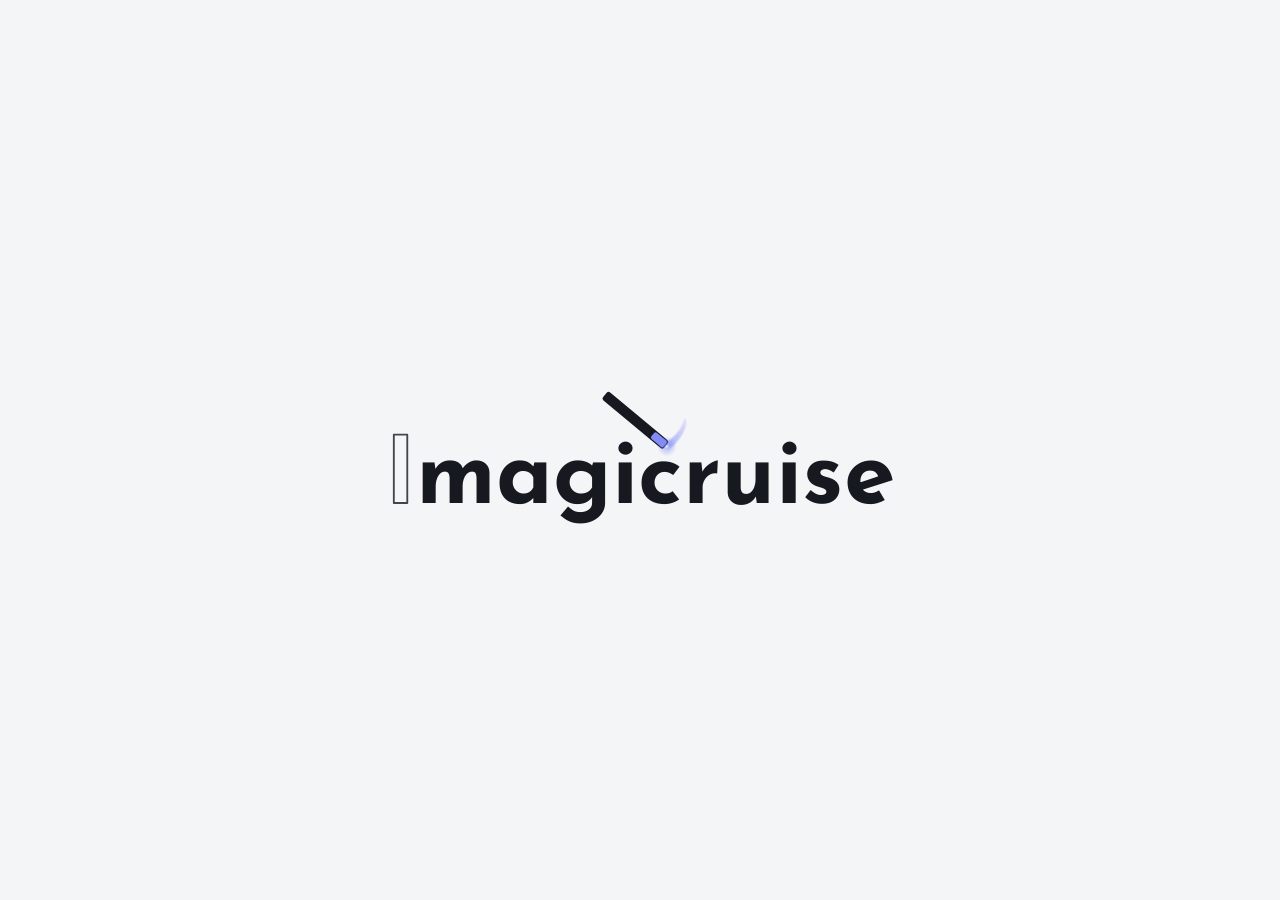
==== commit 56681619: "App-Stand acab28b" ====
--- a/studio/index.html
+++ b/studio/index.html
@@ -18,6 +18,8 @@
 <link rel="stylesheet" href="bausteine/textfeld.css">
 <link rel="stylesheet" href="bausteine/ueber.css">
 <link rel="stylesheet" href="bausteine/menue.css">
+<link rel="stylesheet" href="bausteine/vorschau.css">
+<link rel="stylesheet" href="bausteine/video-zeitleiste.css">
 <link rel="stylesheet" href="studio.css">
 <!-- Vorhang bis zum Startbildschirm (Baustein zauberstab): sofort die richtige Hintergrundfarbe, nichts blitzt auf -->
 <script src="bausteine/zauberstab.js" data-vorhang="imagicruise"></script>
@@ -59,86 +61,57 @@
 <!-- Rundgang: erklärt beim ersten Besuch Schritt für Schritt die Ansicht (wie in Imagiclique) -->
 <dialog class="rundgang" id="rundgang" aria-labelledby="rg-titel"><div class="rg-licht"></div><div class="rg-blase"></div></dialog>
 <!-- Meldungen unten, Rückfragen und die Ladeanzeige legt der Baustein design (design.js) selbst an -->
-<!-- Hilfetext für die Seite „Hilfe“ im Menü ⋮ (Baustein menue). data-schritt: welcher Abschnitt beim Öffnen aufgeklappt ist-
-     (1 Liste der Reisen, 2 Tage, 3 Reise, 4 Karte, 5 Fertigstellen; siehe hilfeSchritt() in studio.js). -->-
-<template id="hilfetext">-
-  <details data-schritt="1"><summary>Meine Reisen</summary><div class="im-in">-
-    <p>Hier stehen alle deine Reisen. <b>„Neue Reise“</b> braucht nur einen Titel und den Zeitraum; für jeden Tag entsteht eine eigene Seite.</p>-
-    <p>Zum Ausprobieren gibt es die <b>Beispielreise</b> durchs Mittelmeer. <b>„Reisepaket einlesen“</b> holt eine Reise von deinem anderen Gerät oder aus einer Sicherung.</p>-
-    <p>Der <b>Rundgang</b> („Rundgang starten“ im Menü ⋮ oben rechts) zeigt dir jede Ansicht Schritt für Schritt.</p>-
-  </div></details>-
-  <details data-schritt="2"><summary>Tage und Ereignisse</summary><div class="im-in">-
-    <p>Oben wählst du den <b>Tag</b>. Zu jedem Tag gehören ein Ort, ein paar Sätze und die <b>Ereignisse</b>: Sehenswürdigkeiten, Ausflüge, Essen und mehr.</p>-
-    <p>Am schnellsten geht es mit <b>„Fotos zum Tag“</b>: Imagicruise bündelt die Fotos nach der Aufnahmezeit zu Ereignissen und übernimmt den Aufnahmeort für die Karte, wenn das Foto einen hat. Ein Ereignis öffnest du durch Antippen; gespeichert wird von selbst.</p>-
-    <p>Liegt ein Tag außerhalb des Zeitraums oder ist er falsch entstanden, entfernst du ihn mit <b>„Tag löschen“</b> bzw. <b>„Tag leeren“</b>.</p>-
-  </div></details>-
-  <details data-schritt="3"><summary>Fotos und Videos</summary><div class="im-in">-
-    <p>Unter <b>„Reise“</b> wählst du alle Fotos der Reise auf einmal. Imagicruise verteilt sie nach dem Aufnahmedatum auf die Tage. Dort wählst du auch das <b>Titelbild</b>.</p>-
-    <p>Unter jedem Foto: Bildtext, Reihenfolge, der Stift für die <b>Bildbearbeitung</b> (drehen, zuschneiden, verbessern) und der Stern für das Titelbild.</p>-
-    <p>Zu einem Ereignis passt ein <b>kurzes Video</b> von höchstens einer Minute. Du wählst den Ausschnitt, Imagicruise verkleinert es.</p>-
-    <p>Aufnahmeort und Kameradaten werden nur gelesen, um Tag, Uhrzeit und Position vorzuschlagen. In den gespeicherten Fotos stehen sie nicht.</p>-
-  </div></details>-
-  <details data-schritt="4"><summary>Die Karte</summary><div class="im-in">-
-    <p>Die Karte zeigt jeden Tag und jedes Ereignis mit Position, verbunden in der Reihenfolge der Reise. Sie ist gezeichnet; es wird nichts aus dem Internet geladen.</p>-
-    <p>Eine Position setzt du beim Tag oder beim Ereignis: über <b>„Position suchen“</b> (OpenStreetMap, nach Rückfrage), <b>„Mein Standort“</b> oder als Koordinaten.</p>-
+<!-- Hilfetext für die Seite „Hilfe“ im Menü ⋮ (Baustein menue). data-schritt: welcher Abschnitt beim Öffnen aufgeklappt ist
+     (1 Liste der Reisen, 2 Tage, 3 Reise, 4 Karte, 5 Fertigstellen; siehe hilfeSchritt() in studio.js). -->
+<template id="hilfetext">
+  <details data-schritt="1"><summary>Meine Reisen</summary><div class="im-in">
+    <p>Hier stehen alle deine Reisen. <b>„Neue Reise“</b> braucht nur einen Titel und den Zeitraum; für jeden Tag entsteht eine eigene Seite.</p>
+    <p>Zum Ausprobieren gibt es die <b>Beispielreise</b> durchs Mittelmeer. <b>„Reisepaket einlesen“</b> holt eine Reise von deinem anderen Gerät oder aus einer Sicherung.</p>
+    <p>Der <b>Rundgang</b> („Rundgang starten“ im Menü ⋮ oben rechts) zeigt dir jede Ansicht Schritt für Schritt.</p>
+  </div></details>
+  <details data-schritt="2"><summary>Tage und Ereignisse</summary><div class="im-in">
+    <p>Oben wählst du den <b>Tag</b>. Zu jedem Tag gehören ein Ort, ein paar Sätze und die <b>Ereignisse</b>: Sehenswürdigkeiten, Ausflüge, Essen und mehr.</p>
+    <p>Am schnellsten geht es mit <b>„Fotos zum Tag“</b>: Imagicruise bündelt die Fotos nach der Aufnahmezeit zu Ereignissen und übernimmt den Aufnahmeort für die Karte, wenn das Foto einen hat. Ein Ereignis öffnest du durch Antippen; gespeichert wird von selbst.</p>
+    <p><b>Reiseplan:</b> Trage schon vor der Reise ein, was ihr vorhabt, und wähle im Ereignis <b>„Als geplant markieren“</b>. Geplantes ist blasser und steht weder im Reisebericht noch auf der Karte. Unterwegs tippst du auf <b>„✓ Erlebt“</b>. Passen neue Fotos nach Uhrzeit und Ort, fragt Imagicruise, ob sie dazugehören – auch später noch, wenn das Ereignis schon abgehakt ist. Auch ein <b>ganzer Tag</b> lässt sich planen, etwa ein Hafen oder ein Seetag („Tag als geplant markieren“ beim Tag). Beim Abhaken fragt Imagicruise, ob auch die geplanten Ereignisse des Tages erlebt sind.</p>
+    <p><b>Ausgaben und Kilometer:</b> Beim Tag trägst du ein, was ihr ausgegeben habt. Darunter stehen die Kilometer des Tages, als Luftlinie zwischen den Orten. Die Summen findest du bei „Reise“, dort stellst du auch die Währung ein. Ausgaben eines geplanten Tages zählen erst, wenn du ihn abhakst. Die Ausgaben bleiben privat und stehen nicht im Reisebericht, die Kilometer schon.</p>
+    <p>Liegt ein Tag außerhalb des Zeitraums oder ist er falsch entstanden, entfernst du ihn mit <b>„Tag löschen“</b> bzw. <b>„Tag leeren“</b>.</p>
+  </div></details>
+  <details data-schritt="3"><summary>Fotos und Videos</summary><div class="im-in">
+    <p>Unter <b>„Reise“</b> wählst du alle Fotos der Reise auf einmal. Imagicruise verteilt sie nach dem Aufnahmedatum auf die Tage. Dort wählst du auch das <b>Titelbild</b>.</p>
+    <p>Unter jedem Foto: Bildtext, Reihenfolge, der Stift für die <b>Bildbearbeitung</b> (drehen, zuschneiden, begradigen, Licht, Wärme, Vignette, Filter) und der Stern für das Titelbild. Mit <b>„Übernehmen und auf die anderen Fotos übertragen“</b> bekommen alle Fotos des Ereignisses dieselben Farben und denselben Filter. Zuschnitt und Drehen bleiben bei jedem Foto.</p>
+    <p>Zu einem Ereignis passt ein <b>kurzes Video</b> von höchstens einer Minute. Den Ausschnitt wählst du auf der Leiste: Griff links für den Anfang, Griff rechts für das Ende, den hellen Bereich dazwischen ziehst du als Ganzes. Imagicruise verkleinert es. Unter <b>Tempo</b> wird es zur Zeitlupe (¼×, ½×) oder zum Zeitraffer (2×, 4×, 8×), dann ohne Ton. Fertig darf es höchstens eine Minute dauern. Im Zeitraffer darf der Ausschnitt deshalb länger sein.</p>
+    <p>Aufnahmeort und Kameradaten werden nur gelesen, um Tag, Uhrzeit und Position vorzuschlagen. In den gespeicherten Fotos stehen sie nicht.</p>
+  </div></details>
+  <details data-schritt="4"><summary>Die Karte</summary><div class="im-in">
+    <p>Die Karte zeigt jeden Tag und jedes Ereignis mit Position, verbunden in der Reihenfolge der Reise. Sie ist gezeichnet; es wird nichts aus dem Internet geladen.</p>
+    <p>Eine Position setzt du beim Tag oder beim Ereignis: über <b>„Position suchen“</b> (OpenStreetMap, nach Rückfrage), <b>„Mein Standort“</b> oder als Koordinaten.</p>
     <p>Unter <b>„Strecken und Verkehrsmittel“</b> wählst du für jede Strecke, wie du dorthin gekommen bist: Schiff, Fähre, Flugzeug, Bahn, Bus, Auto, Wohnmobil, Motorrad, Fahrrad, zu Fuß oder Seilbahn. Ohne Wahl schätzt Imagicruise aus der Art der Reise und der Entfernung („Automatisch“). Jedes Verkehrsmittel hat auf der Karte seine eigene Linie und ein kleines Bild.</p>
     <p><b>„▶ Route abspielen“</b> lässt die Route Strecke für Strecke wachsen, das Verkehrsmittel fährt mit. Denselben Knopf gibt es im Reisebericht unter der großen Karte.</p>
+    <p><b>Ort ohne Position:</b> Tippe beim Ort auf <b>„Auf der Karte antippen“</b> (oder in der Liste „Ohne Position“ unter der Karte). Dann tippst du auf der Karte an die richtige Stelle. Vorher heranzoomen macht es genauer.</p>
     <p><b>Zoomen und Verschieben:</b> mit <b>+</b> und <b>−</b> an der Karte oder mit dem Mausrad, auf dem Handy mit zwei Fingern. Ziehen mit der Maus oder einem Finger verschiebt den Ausschnitt, <b>⤢</b> zeigt wieder die ganze Route. Ganz nah heran steht „Küsten und Orte hier nur ungefähr“ in der Karte: Die Kartendaten zeigen keine Straßen, und die Küste liegt dort oft einige hundert Meter daneben. Im Reisebericht muss man die Karte erst anklicken bzw. antippen, damit man die Seite weiter blättern kann.</p>
     <p><b>„✋ Punkte verschieben“:</b> Liegt eine Marke nicht dort, wo sie hingehört, schalte das ein und ziehe sie mit Maus oder Finger an die richtige Stelle – am besten nach dem Heranzoomen. Die neue Position gilt für den Tag bzw. das Ereignis der Marke. <b>„↶ Rückgängig“</b> holt die alte Position zurück.</p>
-  </div></details>-
-  <details data-schritt="5"><summary>Fertigstellen und Reisebericht</summary><div class="im-in">-
-    <p>Die <b>Prüfliste</b> zeigt, was noch fehlt. Die <b>Vorschau</b> zeigt den Reisebericht als Handy oder als großen Bildschirm.</p>-
-    <p><b>„Reisebericht speichern“</b> liefert eine kleine Webseite in einer ZIP-Datei zum Weitergeben oder Hochladen. Wer die Adresse kennt, kann den Bericht lesen; Suchmaschinen werden gebeten, ihn nicht aufzunehmen.</p>-
-  </div></details>-
-  <details data-schritt="6"><summary>Sicherung und zweites Gerät</summary><div class="im-in">-
-    <p>Das <b>Reisepaket</b> (unter „Fertigstellen“) ist deine Sicherung und der Weg, eine Reise auf ein anderes Gerät zu bringen, z. B. vom Handy auf den PC. Speichere es zwischendurch immer wieder.</p>-
-    <p>Liest du ein Reisepaket ein, das du schon hast, gleicht Imagicruise beide Fassungen ab: Neueres bleibt erhalten.</p>-
-    <p><b>Android-App neu installieren:</b> Die Freigabe-Fassung der App lässt sich nicht über eine Test-Fassung installieren (Android meldet dann „App nicht installiert“). Speichere vorher jede Reise als Reisepaket, deinstalliere die alte App, installiere die neue und lies die Reisepakete wieder ein. Beim Deinstallieren gehen die Reisen in der App verloren.</p>-
-  </div></details>-
-  <details data-schritt="7"><summary>KI-Hilfe, Infos zum Ort, Diktieren</summary><div class="im-in">-
-    <p><b>KI-Hilfe:</b> Imagicruise baut eine Frage für deine eigene KI-App (z. B. ChatGPT). Du kopierst oder teilst sie, fügst die Antwort ein und übernimmst, was passt. Imagicruise selbst schickt nichts an eine KI.</p>-
-    <p><b>Infos zum Ort:</b> schlägt in der Wikipedia nach, was in der Nähe liegt. Übertragen wird nur der Name oder die Position, nur auf Knopfdruck.</p>-
-    <p><b>Diktieren:</b> schreibt mit, was du sprichst. Dafür nutzt der Browser seine Spracherkennung (bei Chrome verarbeitet Google das Gesprochene, bei Edge Microsoft).</p>-
-  </div></details>-
-</template>-
+  </div></details>
+  <details data-schritt="5"><summary>Fertigstellen und Reisebericht</summary><div class="im-in">
+    <p>Die <b>Prüfliste</b> zeigt, was noch fehlt. Die <b>Vorschau</b> zeigt den Reisebericht als Handy oder als großen Bildschirm.</p>
+    <p><b>„Reisebericht speichern“</b> liefert eine kleine Webseite in einer ZIP-Datei zum Weitergeben oder Hochladen. Wer die Adresse kennt, kann den Bericht lesen; Suchmaschinen werden gebeten, ihn nicht aufzunehmen.</p>
+  </div></details>
+  <details data-schritt="6"><summary>Sicherung und zweites Gerät</summary><div class="im-in">
+    <p>Das <b>Reisepaket</b> (unter „Fertigstellen“) ist deine Sicherung und der Weg, eine Reise auf ein anderes Gerät zu bringen, z. B. vom Handy auf den PC. Speichere es zwischendurch immer wieder.</p>
+    <p>Liest du ein Reisepaket ein, das du schon hast, gleicht Imagicruise beide Fassungen ab: Neueres bleibt erhalten.</p>
+    <p><b>Android-App neu installieren:</b> Die Freigabe-Fassung der App lässt sich nicht über eine Test-Fassung installieren (Android meldet dann „App nicht installiert“). Speichere vorher jede Reise als Reisepaket, deinstalliere die alte App, installiere die neue und lies die Reisepakete wieder ein. Beim Deinstallieren gehen die Reisen in der App verloren.</p>
+  </div></details>
+  <details data-schritt="7"><summary>KI-Hilfe, Infos zum Ort, Diktieren</summary><div class="im-in">
+    <p><b>KI-Hilfe:</b> Imagicruise baut eine Frage für deine eigene KI-App (z. B. ChatGPT). Du kopierst oder teilst sie, fügst die Antwort ein und übernimmst, was passt. <b>Schneller am Handy:</b> In der KI-App die Antwort lange antippen, „Teilen“ und Imagicruise wählen – dann öffnet sich die KI-Hilfe beim richtigen Ereignis oder Tag mit dem Vorschlag (bis eine Stunde nach der Frage). Kommt nur ein Link zum Chat an, bitte die Antwort selbst teilen oder kopieren. Imagicruise selbst schickt nichts an eine KI.</p>
+    <p><b>Infos zum Ort:</b> schlägt in der Wikipedia nach, was in der Nähe liegt. Übertragen wird nur der Name oder die Position, nur auf Knopfdruck.</p>
+    <p><b>Diktieren:</b> schreibt mit, was du sprichst. Dafür nutzt der Browser seine Spracherkennung (bei Chrome verarbeitet Google das Gesprochene, bei Edge Microsoft).</p>
+  </div></details>
+  <details data-schritt="8"><summary>Als Status teilen</summary><div class="im-in">
+    <p>Aus einem Tag oder Ereignis wird ein Bild für WhatsApp oder Instagram. Die Knöpfe unter dem Bild (am PC daneben) sagen, was ein Tipp trifft: <b>„Fotos“</b> oder <b>„Sticker“</b>.</p>
+    <p><b>Fotos:</b> antippen, dann <b>„Ausschnitt“</b> verschieben und zoomen oder mit <b>„Tauschen“</b> zwei Fotos vertauschen.</p>
+    <p><b>„Anordnen“</b> gibt es bei Sofortbild, Pinwand und Album: Ziehen verschiebt das Foto samt Rahmen (auf der Pinwand auch Zettel und Karte), der gelbe Punkt ändert die Größe, der weiße Kreis dreht. <b>„Vorn“</b> und <b>„Hinten“</b> ändern, was obenauf liegt; <b>„Wieder automatisch“</b> stellt alles zurück.</p>
+    <p><b>Sticker:</b> unten antippen setzt einen aufs Bild. Dort bedienst du ihn genauso, <b>„✕ Entfernen“</b> nimmt ihn weg. Vorlage, gewählte Fotos, Ausschnitte, Anordnung und Sticker merkt sich Imagicruise je Tag und Ereignis, auch für das nächste Mal. <b>„↺ Neu beginnen“</b> fängt wieder von vorn an.</p>
+  </div></details>
+</template>
 <input type="file" id="datei-fotos" accept="image/*" multiple hidden>
 <input type="file" id="datei-video" accept="video/mp4,video/quicktime,.mp4,.mov,.m4v" hidden>
 <input type="file" id="datei-paket" accept=".zip,application/zip" hidden>
@@ -167,6 +140,8 @@
 <script src="bausteine/menue.js"></script>
 <script src="speicher.js"></script>
 <script src="bausteine/vorlagen.js"></script>
+<script src="bausteine/sticker.js"></script>
+<script src="bausteine/vorschau.js"></script>
 <script src="status.js"></script>
 <script src="studio.js"></script>
 </body>
--- a/studio/bausteine/design.css
+++ b/studio/bausteine/design.css
@@ -1,5 +1,5 @@
 /* Baustein „design“ – gemeinsame Farben, Abstände und die Schrift der Marke für alle Apps von Imagicosmos.
-   Quelle: Repo imagicosmos/bausteine, design/design.css. VERSION = "1.1.1"
+   Quelle: Repo imagicosmos/bausteine, design/design.css. VERSION = "1.2.1"
    In den Apps eine Kopie: NICHT VON HAND ÄNDERN, Änderungen im Repo bausteine machen und neu einbauen.
 
    Benutzen: als erstes Stylesheet einbinden und am <html> sagen, welche App es ist:
@@ -92,6 +92,14 @@
 .ds-knopf:disabled, .ds-knopf[aria-disabled=true]{ opacity:.5; cursor:not-allowed; filter:none; }
 .ds-knoepfe{ display:flex; flex-wrap:wrap; gap:var(--ds-abstand-2); }
 
+/* Größe der Knöpfe (ab 1.2.0): <html data-knoepfe="gross"> setzt der Baustein menue (Angabe knoepfe). Alle Knöpfe und Auswahlfelder
+   sind dann mindestens 44 × 44 sichtbar, auch die mit eigener fester Höhe. Ausnahme je Knopf: Klasse ds-fest. Ohne das Attribut gilt nichts.
+   Ab 1.2.1 ohne Gewicht (:where): ein eigenes, größeres Mindestmaß bleibt, „Groß“ macht nie etwas kleiner. Bekannte kleinere Mindestmaße
+   (ds-klein, Baustein textfeld und fotoauswahl) hebt die Regel darunter; eigene kleinere Mindestmaße hebt die App selbst. */
+:where(:root[data-knoepfe=gross] :is(button, select, [role=button], input[type=button], input[type=submit], input[type=reset], .ds-knopf):not(.ds-fest)){
+  box-sizing:border-box; min-width:44px; min-height:44px; }
+:root[data-knoepfe=gross] :is(.ds-knopf.ds-klein, .tf-knopf, .fa-leiste button, .fa-alle):not(.ds-fest){ min-height:44px; }
+
 /* Meldung unten („Gespeichert“): höchstens drei übereinander, Fehler rot. Abstand nach unten über --ds-meldung-unten
    (z. B. wenn die App unten eine Knopfleiste hat). Liegt in der obersten Ebene (popover), also auch über offenen Fenstern. */
 .ds-meldungen{ position:fixed; inset:auto; left:50%; bottom:calc(var(--ds-meldung-unten, 16px) + env(safe-area-inset-bottom));
--- a/studio/bausteine/menue.css
+++ b/studio/bausteine/menue.css
@@ -29,13 +29,14 @@
 
 /* Menü */
 .im-menue{ position:fixed; z-index:22; top:56px; right:8px; min-width:230px; max-width:calc(100vw - 16px); box-sizing:border-box;
-  background:var(--im-flaeche2); color:var(--im-text); border:1px solid var(--im-linie); border-radius:16px; padding:6px;
+  background:var(--im-flaeche2); color:var(--im-text); border:1px solid var(--im-linie); border-radius:16px; padding:6px; overflow-y:auto; overscroll-behavior:contain;
   box-shadow:var(--im-schatten); font-family:inherit; }
 .im-menue .im-punkt{ display:flex; align-items:center; gap:12px; width:100%; background:none; border:0; border-radius:10px;
   padding:12px; font:inherit; font-size:15px; color:inherit; text-align:left; cursor:pointer; -webkit-tap-highlight-color:transparent; }
 .im-menue .im-punkt:active{ filter:var(--im-druck); background:var(--im-flaeche); }
 .im-menue .im-titel{ font-size:12px; color:var(--im-leise); padding:8px 12px 6px; }
-.im-menue .im-wahl{ display:grid; grid-template-columns:repeat(3, 1fr); gap:6px; padding:0 6px 8px; }
+.im-menue .im-wahl{ display:grid; grid-template-columns:repeat(3, minmax(min-content, 1fr)); gap:6px; padding:0 6px 8px; }
+.im-menue .im-wahl2{ grid-template-columns:repeat(2, minmax(min-content, 1fr)); }
 .im-menue .im-wahl button{ padding:9px 2px; font:inherit; font-size:13px; color:inherit; text-align:center; cursor:pointer;
   border:1px solid var(--im-linie); border-radius:10px; background:var(--im-flaeche); }
 .im-menue .im-wahl button.im-an{ border-color:var(--im-akzent); background:var(--im-akzent-zart); }
--- a/studio/bausteine/vorschau.css
+++ b/studio/bausteine/vorschau.css
@@ -0,0 +1,25 @@
+/* Baustein „vorschau“ – Leiste unter der Vorschau (Modus, Zoom, Zurücksetzen, ab 1.1.0 Ebene und „Wieder automatisch“, Hinweis). Farben aus dem Baustein design (--ds-…).
+   Quelle: Repo imagicosmos/bausteine, vorschau/vorschau.css. In den Apps eine Kopie: NICHT VON HAND ÄNDERN. */
+.vs-leiste { display: flex; flex-wrap: wrap; align-items: center; gap: var(--ds-abstand-2, 8px); margin: var(--ds-abstand-2, 8px) 0 0; }
+.vs-leiste[hidden], .vs-leiste [hidden] { display: none; }
+.vs-modus, .vs-ebene, .vs-was { display: flex; flex-wrap: wrap; gap: var(--ds-abstand-1, 4px); }
+.vs-zoom { display: inline-flex; align-items: center; gap: var(--ds-abstand-1, 4px); font-size: .9em; color: var(--ds-text, inherit); }
+.vs-zoom input { width: 9em; accent-color: var(--ds-akzent, auto); }
+.vs-weg { color: var(--ds-fehler, #c62828); }
+/* ab 1.3.0: feste Leiste (fest: true) – zwei Zeilen, immer dieselben Knöpfe; ausgegraut statt ausgeblendet, damit nichts springt */
+.vs-leiste.vs-fest { display: grid; gap: var(--ds-abstand-1, 4px); container-type: inline-size; }
+.vs-fest .vs-modus { display: grid; grid-template-columns: repeat(3, minmax(0, 1fr)) minmax(0, 1.15fr); flex-wrap: nowrap; }
+.vs-fest .vs-tat { display: grid; grid-template-columns: minmax(0, 1.6fr) repeat(5, minmax(44px, 1fr)); gap: var(--ds-abstand-1, 4px); }
+.vs-fest .ds-knopf { min-width: 0; padding-inline: 4px; overflow-wrap: anywhere; }
+.vs-fest .vs-i { flex-direction: column; gap: 0; padding: 2px 0; font-size: 11px; line-height: 1.1; }
+.vs-fest .vs-i b { font-size: 16px; font-weight: 400; line-height: 1.1; }
+.vs-fest .vs-regler { display: flex; flex-direction: column; justify-content: center; align-items: stretch; gap: 0; min-width: 0; font-size: 11px;
+  border: 1px solid var(--ds-linie, #ccd); border-radius: var(--ds-radius-klein, 9px); padding: 2px 8px; }
+.vs-fest .vs-regler input { width: 100%; min-width: 0; margin: 0; }
+.vs-fest .vs-aus { opacity: .5; }
+.vs-fest .ds-knopf:disabled { cursor: default; }
+/* schmal (z. B. Feld neben dem Bild am Tablet): der Regler bekommt eine eigene Zeile */
+@container (max-width: 340px) { .vs-fest .vs-tat { grid-template-columns: repeat(5, minmax(44px, 1fr)); } .vs-fest .vs-regler { grid-column: 1 / -1; min-height: 40px; } }
+/* der Hinweis hat immer drei Zeilen Platz, damit die Leiste beim Wählen nie höher oder niedriger wird */
+.vs-fest + .vs-tipp { height: 3.75em; line-height: 1.25; overflow: hidden; }
+.vs-tipp { margin: var(--ds-abstand-1, 4px) 0 0; font-size: .85em; color: var(--ds-leise, #777); }
--- a/studio/bausteine/video-zeitleiste.css
+++ b/studio/bausteine/video-zeitleiste.css
@@ -0,0 +1,16 @@
+/* Baustein „videoschnitt“ – Zeitleiste zum Zuschneiden (seit 1.5.0): Griffe für Anfang und Ende, markierter Bereich dazwischen.
+   Farben aus dem Baustein design (--ds-…). Der Rand links und rechts lässt Platz für die Griffe. */
+.vz-spur { padding: 6px 30px; touch-action: pan-y; user-select: none; -webkit-user-select: none; }
+.vz-bahn { position: relative; height: 48px; border-radius: var(--ds-radius-klein, 8px); border: 1px solid var(--ds-linie, #ccc);
+  background: repeating-linear-gradient(90deg, var(--ds-linie, #ccc) 0 2px, transparent 2px 14px), var(--ds-flaeche, #fff); }
+.vz-auswahl { position: absolute; top: -1px; bottom: -1px; cursor: grab; touch-action: pan-y;
+  background: color-mix(in srgb, var(--ds-akzent, #4338ca) 22%, transparent);
+  border-top: 3px solid var(--ds-akzent, #4338ca); border-bottom: 3px solid var(--ds-akzent, #4338ca); }
+.vz-griff { position: absolute; top: -6px; bottom: -6px; width: 26px; cursor: ew-resize; touch-action: pan-y; z-index: 1;
+  background: var(--ds-akzent, #4338ca); box-shadow: 0 1px 4px rgba(0, 0, 0, .3); }
+.vz-griff-a { margin-left: -26px; border-radius: 8px 3px 3px 8px; }
+.vz-griff-b { margin-left: 0; border-radius: 3px 8px 8px 3px; }
+.vz-griff::after { content: ""; position: absolute; left: 50%; top: 50%; width: 3px; height: 18px; margin: -9px 0 0 -1.5px; border-radius: 2px;
+  background: var(--ds-akzent-text, #fff); }
+.vz-griff:focus-visible { outline: 3px solid var(--ds-akzent2, var(--ds-akzent, #4338ca)); outline-offset: 2px; }
+.vz-griff.vz-zieht, .vz-auswahl.vz-zieht { filter: brightness(1.1); cursor: grabbing; }
--- a/studio/studio.css
+++ b/studio/studio.css
@@ -105,7 +105,7 @@
 .leer-zustand .gross{ font-size:3rem; line-height:1; }
 
 /* Reiter einer Reise */
-.reiter{ display:flex; gap:4px; background:var(--flaeche); border-bottom:1px solid var(--linie); padding:0 8px; overflow-x:auto; position:sticky; top:calc(50px + env(safe-area-inset-top)); z-index:20; }
+.reiter{ display:flex; gap:4px; background:var(--flaeche); border-bottom:1px solid var(--linie); padding:0 8px; overflow-x:auto; position:sticky; top:var(--kopfhoehe, calc(50px + env(safe-area-inset-top))); z-index:20; }
 .reiter a{ padding:12px 14px; color:var(--leise); text-decoration:none; font-weight:600; border-bottom:3px solid transparent; white-space:nowrap; }
 .reiter a[aria-current]{ color:var(--akzent-2); border-bottom-color:var(--akzent); }
 .reiter .zurueck{ color:var(--akzent-2); }
@@ -146,6 +146,15 @@
 .ereignis .titel{ font-weight:700; font-size:1.05rem; display:block; }
 .ereignis .titel.fehlt{ color:var(--warn); font-weight:600; font-style:italic; }
 .ereignis .auszug{ color:var(--leise); font-size:.9rem; display:-webkit-box; -webkit-line-clamp:2; -webkit-box-orient:vertical; overflow:hidden; }
+/* Reiseplan: Geplantes blasser, mit Knopf zum Abhaken (nur Flächen und Zeichen blasser, der Text bleibt lesbar) */
+.ereignis.geplant{ background:transparent; border-style:dashed; }
+.ereignis.geplant .zeichen{ border-style:dashed; opacity:.6; }
+.ereignis.geplant .titel{ font-weight:600; color:var(--leise); }
+.planmarke{ border:1px dashed var(--leise); border-radius:99px; padding:0 8px; }
+.ereignisse .ds-knopf.erlebt-knopf{ margin-top:6px; min-height:44px; }
+.planfeld{ display:flex; gap:10px; align-items:center; justify-content:space-between; flex-wrap:wrap; }
+.planfeld > span{ flex:1 1 180px; }
+.planfeld .ds-knopf.ds-klein{ min-height:44px; }
 .streifen{ display:flex; gap:6px; margin-top:8px; overflow:hidden; }
 .streifen img{ width:54px; height:54px; object-fit:cover; border-radius:6px; background:var(--linie); flex:none; }
 .streifen .mehr{ align-self:center; font-size:.84rem; color:var(--leise); }
@@ -157,6 +166,7 @@
 .blatt[open]{ display:flex; flex-direction:column; }
 .blatt-kopf{ display:flex; align-items:center; gap:10px; padding:calc(10px + env(safe-area-inset-top)) 14px 10px; background:var(--flaeche); border-bottom:1px solid var(--linie); }
 .blatt-kopf h2{ flex:1; }
+#blatt-titel:focus{ outline:none; }
 .blatt-inhalt{ flex:1; overflow-y:auto; padding:16px 14px; display:grid; gap:16px; align-content:start; }
 .blatt-fuss{ display:flex; gap:8px; justify-content:space-between; padding:10px 14px calc(10px + env(safe-area-inset-bottom)); background:var(--flaeche); border-top:1px solid var(--linie); }
 .arten{ display:flex; flex-wrap:wrap; gap:6px; }
@@ -170,14 +180,15 @@
 .fotokarte img{ width:100%; aspect-ratio:4/3; object-fit:cover; background:var(--linie); }
 .fotokarte input{ border:0; border-top:1px solid var(--linie); border-radius:0; min-height:38px; font-size:.86rem; }
 .fotokarte .leiste{ display:flex; border-top:1px solid var(--linie); }
-.fotokarte .leiste button{ flex:1; border:0; background:var(--flaeche); min-height:38px; font-size:.95rem; border-right:1px solid var(--linie); }
+.fotokarte .leiste button{ flex:1; min-width:0; padding:0; border:0; background:var(--flaeche); min-height:38px; font-size:.95rem; border-right:1px solid var(--linie); }
 .fotokarte .leiste button:last-child{ border-right:0; }
 .fotokarte .leiste button.an{ background:var(--sonne); }
 .fotokarte.video{ position:relative; }
 .videomarke{ position:absolute; left:6px; top:6px; z-index:1; background:rgba(8,8,22,.78); color:#fff; border-radius:999px; padding:3px 10px; font-size:.8rem; font-weight:600; }
 #vd-bild{ display:block; max-width:100%; max-height:46dvh; width:auto; height:auto; }
 .vd-info{ margin:0; font-weight:600; }
-#video input[type=range]{ width:100%; min-height:36px; accent-color:var(--akzent); }
+/* Zeitleiste „Video zuschneiden“: aus dem Baustein videoschnitt (bausteine/video-zeitleiste.css) */
+.vd-zeiten{ display:flex; justify-content:space-between; gap:12px; font-size:.9rem; font-weight:600; margin-top:-4px; }
 .fotokarte .leiste button.bearbeitet{ background:var(--akzent-hell); color:var(--akzent-2); font-weight:700; }
 /* Foto bearbeiten */
 .bildfenster{ width:min(820px,100vw); }
@@ -194,7 +205,7 @@
 .st-fotos img{ width:100%; height:100%; object-fit:cover; display:block; }
 .st-logo{ display:flex; gap:10px; align-items:flex-start; } .st-logo small{ display:block; color:var(--leise); }
 .blatt-fuss .knoepfe{ display:flex; gap:8px; }
-@media (max-width:640px){ .st-inhalt{ grid-template-columns:1fr; } .st-buehne{ width:min(190px, 50%); justify-self:center; } }
+@media (max-width:640px){ .st-inhalt{ grid-template-columns:1fr; } .st-buehne{ width:min(260px, 72%); justify-self:center; } }
 .bb-inhalt{ flex:1; overflow-y:auto; padding:14px; display:grid; gap:14px; align-content:start; }
 .bb-buehne{ display:flex; justify-content:center; background:#15182c; border-radius:var(--radius-klein); padding:10px; }
 .bb-rahmen{ position:relative; touch-action:none; line-height:0; max-width:100%; }
@@ -215,7 +226,11 @@
 #bb-regler{ display:grid; gap:12px; }
 #bb-auto{ justify-self:start; }
 #bb-auto.an{ background:var(--akzent); color:var(--akzent-text); border-color:var(--akzent); }
-#bb-regler input[type=range]{ width:100%; min-height:36px; accent-color:var(--akzent); }
+#bb-regler input[type=range], .bb-regler input[type=range]{ width:100%; min-height:36px; accent-color:var(--akzent); }
+.bb-regler{ display:grid; gap:12px; }
+.bb-weiter{ display:grid; gap:6px; border-top:1px solid var(--linie); padding-top:12px; }
+.bb-weiter[hidden]{ display:none; }
+.bb-weiter .ds-knopf{ justify-self:start; }
 .bb-filter{ display:grid; grid-template-columns:repeat(auto-fill,minmax(104px,1fr)); gap:8px; }
 .bb-filter button{ display:grid; gap:4px; padding:5px; border:2px solid var(--linie); border-radius:var(--radius-klein); background:var(--flaeche); font-size:.82rem; }
 .bb-filter button.an{ border-color:var(--akzent); }
@@ -288,6 +303,11 @@
 .ik-massstab text{ font:11px var(--schrift); fill:var(--leise); text-anchor:middle; }
 .stationen{ margin:0; padding-left:0; list-style:none; display:grid; gap:4px; font-size:.92rem; }
 .stationen b{ display:inline-block; min-width:54px; color:var(--akzent); }
+.st-sticker{ display:flex; flex-wrap:wrap; gap:6px; }
+.st-anlaesse{ margin-bottom:8px; }
+.st-kachel{ width:52px; height:52px; padding:2px; border:2px solid var(--linie); border-radius:10px; background:var(--flaeche-2); cursor:pointer; }
+.st-kachel canvas{ width:100%; height:100%; display:block; }
+.st-kachel:hover, .st-kachel:focus-visible{ border-color:var(--akzent); }
 .st-weiter{ margin:4px 0 10px; padding:10px 12px; border:1px dashed var(--linie); border-radius:var(--radius-klein); }
 .st-weiter p{ margin:0 0 8px; }
 .strecken-titel{ margin:18px 0 4px; font-size:1rem; }
@@ -332,3 +352,21 @@
 /* Status-Blatt: in der App vier Knöpfe – auf schmalen Handys umbrechen */
 #status .blatt-fuss{ flex-wrap:wrap; }
 #status .blatt-fuss .knoepfe{ flex-wrap:wrap; justify-content:flex-end; margin-left:auto; }
+@media (max-width:640px){   /* Handy: Hauptknopf oben über die ganze Breite, die übrigen gleich breit darunter */
+  #status .blatt-fuss .knoepfe{ display:contents; }
+  #status .blatt-fuss .ds-knopf{ flex:1 1 0; min-width:min-content; padding-inline:8px; white-space:nowrap; overflow-wrap:normal; }
+  #status .blatt-fuss #st-direkt{ order:-1; flex-basis:100%; }
+}
+
+.st-gemerkt{ display:grid; gap:6px; justify-items:start; }
+.st-gemerkt[hidden]{ display:none; }
+
+/* Auftrag 42: geplante Tage, Kennzahlen des Tages, Ort auf der Karte antippen */
+.tagesleiste button.geplant{ border-style:dashed; }
+.tagesleiste button .planmarke{ font-size:.7rem; }
+.tag-zahlen, .reise-zahlen{ margin:10px 0 0; color:var(--ds-text2); }
+#tag-plan{ margin-top:12px; }
+.ort-tippen{ display:flex; flex-wrap:wrap; gap:8px 12px; align-items:center; justify-content:space-between; }
+.karte.ik-tippen, .ik-tippen svg.ik-karte{ cursor:crosshair; }
+.ohne-position li{ display:flex; flex-wrap:wrap; gap:6px 10px; align-items:center; margin:4px 0; }
+.ohne-position .ds-knopf.ds-klein{ min-height:44px; }
